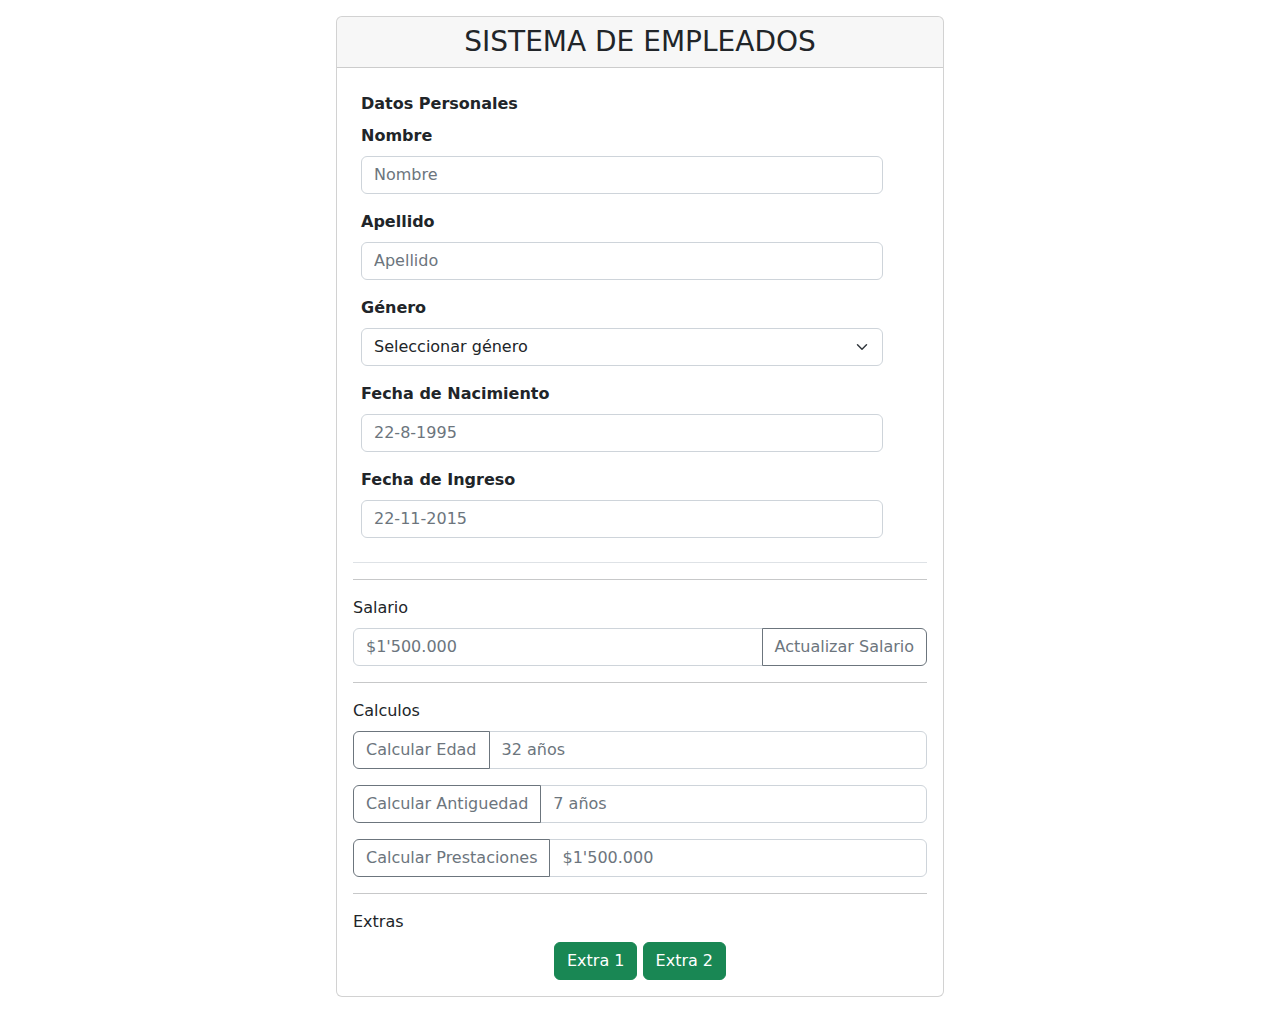
==== index.html @ d719daa6 "Add js" ====
<!DOCTYPE html>
<html lang="es">

<head>
  <meta charset="UTF-8">
  <meta http-equiv="X-UA-Compatible" content="IE=edge">
  <meta name="viewport" content="width=device-width, initial-scale=1.0">
  <title>Sistema de empleados</title>

  <link rel="stylesheet" href="./Css/Style.css">
  <link rel="icon" type="image/x-icon" href="./Img/">
  <link rel="stylesheet" type="text/css" href="Bootstrap/css/bootstrap.min.css">
  <script src="https://cdn.jsdelivr.net/npm/@popperjs/core@2.11.6/dist/umd/popper.min.js"
    integrity="sha384-oBqDVmMz9ATKxIep9tiCxS/Z9fNfEXiDAYTujMAeBAsjFuCZSmKbSSUnQlmh/jp3"
    crossorigin="anonymous"></script>
  <script type="text/javascript" src="Bootstrap/js/bootstrap.bundle.min.js"></script>

</head>

<body>

  <div class="center_forms">
    <div class="card">
      <h3 class="card-header text-center">SISTEMA DE EMPLEADOS</h3>
      <div class="card-body">

        <!--Datos Personales-->
        <div>
          <table class="table">
            <tr>
              <th>
                <label class="form-label">Datos Personales</label>
                <div class="mb-3">
                  <label for="exampleFormControlTextarea1" class="form-label">Nombre</label>
                  <input type="text" class="form-control" id="txt_nombre" placeholder="Nombre">
                </div>

                <div class="mb-3">
                  <label for="exampleFormControlTextarea1" class="form-label">Apellido</label>
                  <input type="text" class="form-control" id="txt_apellido" placeholder="Apellido">
                </div>

                <div class="mb-3">
                  <label for="exampleFormControlTextarea1" class="form-label">Género</label>
                  <select class="form-select" aria-label="Default select example">
                    <option selected disabled>Seleccionar género</option>
                    <option value="1">Masculino</option>
                    <option value="2">Femenino</option>
                    <option value="3">Otro</option>
                  </select>
                </div>

                <div class="mb-3">
                  <label for="exampleFormControlTextarea1" class="form-label">Fecha de Nacimiento</label>
                  <input type="text" class="form-control" id="txt_nombre" placeholder="22-8-1995">
                </div>

                <div class="mb-3">
                  <label for="exampleFormControlTextarea1" class="form-label">Fecha de Ingreso</label>
                  <input type="text" class="form-control" id="fechaNac" name="fechaNac" placeholder="22-11-2015">
                </div>
              </th>

              <th>
                <div>
                  <!--IMAGEN DE USUARIO-->
                </div>
              </th>
            </tr>
          </table>
        </div>
        <hr>

        <!--Actualizar salario-->
        <div>
          <label class="form-label">Salario</label>

          <div class="input-group mb-3">
            <input type="text" class="form-control" id="salario" name="salario" placeholder="$1'500.000" aria-label="$1'500.000"
              aria-describedby="button-addon2">
            <button class="btn btn-outline-secondary" type="button" id="btn_modificar_salario">Actualizar Salario</button>
          </div>

        </div>

        <hr>
        <!--Cálculos-->
        <div>
          <label class="form-label">Calculos</label>

          <div class="input-group mb-3">
            <button class="btn btn-outline-secondary" type="button" id="btn_edad">Calcular Edad</button>
            <input type="text" class="form-control" placeholder="32 años" aria-label="Example text with button addon"
              aria-describedby="button-addon1">
          </div>

          <div class="input-group mb-3">
            <button class="btn btn-outline-secondary" type="button" id="btn_antiguedad">Calcular Antiguedad</button>
            <input type="text" class="form-control" placeholder="7 años" aria-label="Example text with button addon"
              aria-describedby="button-addon1">
          </div>

          <div class="input-group mb-3">
            <button class="btn btn-outline-secondary" type="button" id="btn_pestacion">Calcular Prestaciones</button>
            <input type="text" class="form-control" placeholder="$1'500.000" aria-label="Example text with button addon"
              aria-describedby="button-addon1">
          </div>
        </div>


        <hr>
        <!--Extras-->
        <div>
          <label class="form-label">Extras</label>
          <div class="centrar_boton">
            <a class="btn btn-success" href="#" role="button" onclick="calcularEdad()">Extra 1</a>
            <a class="btn btn-success" href="#" role="button">Extra 2</a>
          </div>

        </div>

      </div>
    </div>
  </div>
</body>
<script type="text/javascript" src="js/back-end.js"></script>
</html>
---- Css/Style.css ----
.center_forms {
  width: 50%;
  margin: auto;
  padding: 1em;
}

.centrar_boton {
  text-align: center;
}

.img_usuario {
  width: 10%;
  height: 10%;
}
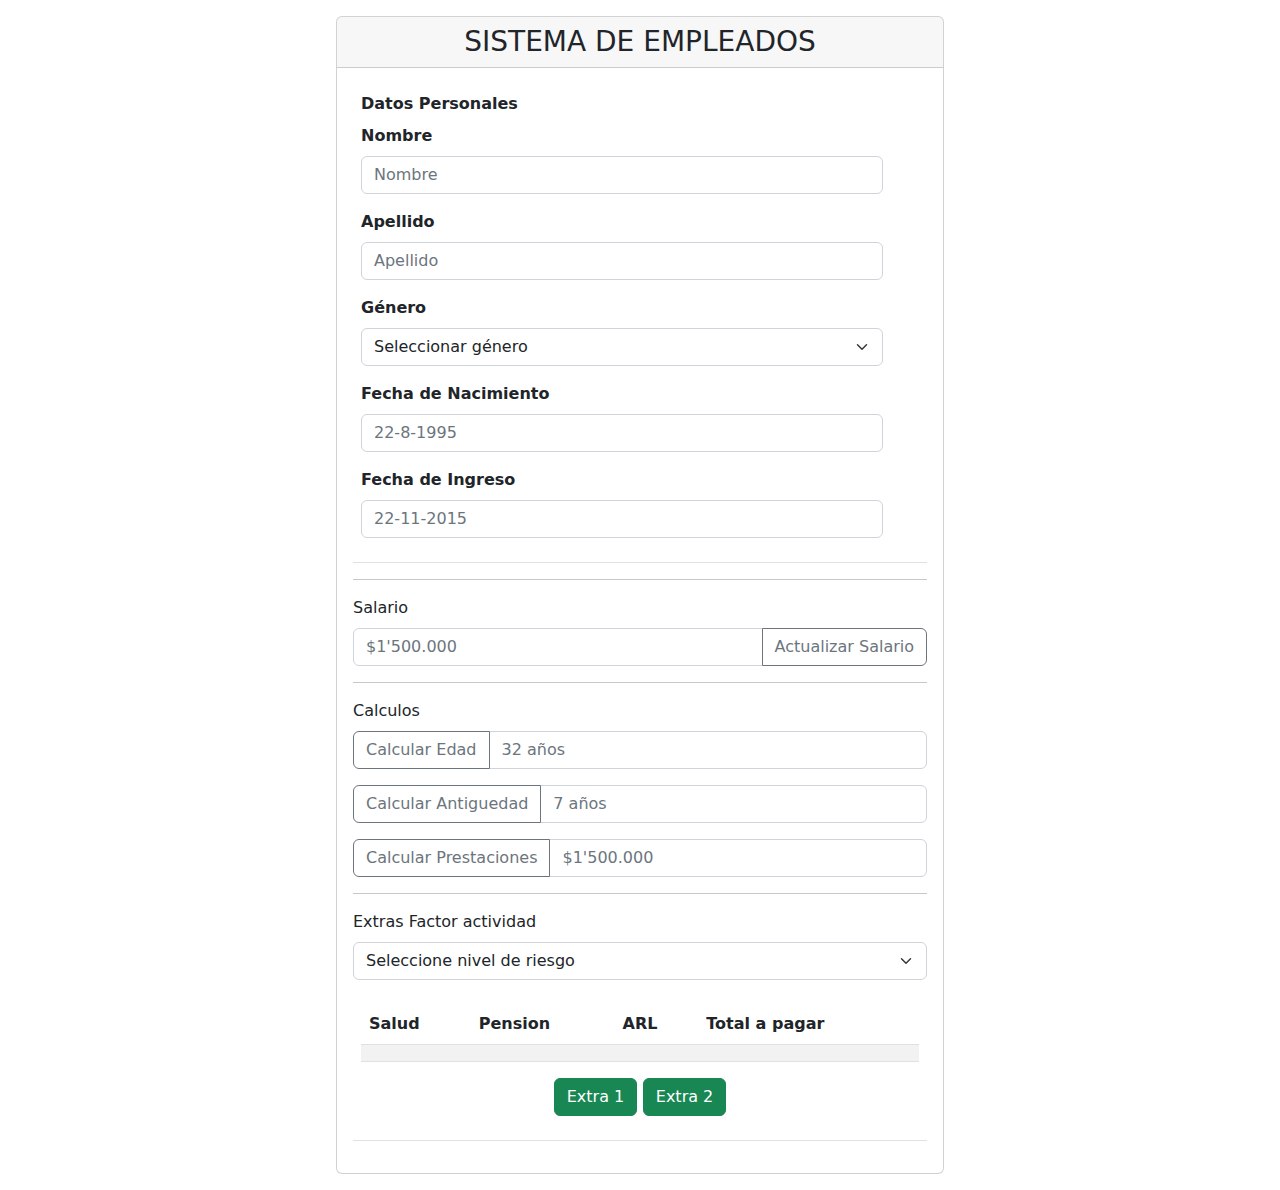
==== commit c01057f4: "Funcion extra agregada" ====
--- a/index.html
+++ b/index.html
@@ -1,127 +1,271 @@
 <!DOCTYPE html>
 <html lang="es">
-
-<head>
-  <meta charset="UTF-8">
-  <meta http-equiv="X-UA-Compatible" content="IE=edge">
-  <meta name="viewport" content="width=device-width, initial-scale=1.0">
-  <title>Sistema de empleados</title>
-
-  <link rel="stylesheet" href="./Css/Style.css">
-  <link rel="icon" type="image/x-icon" href="./Img/">
-  <link rel="stylesheet" type="text/css" href="Bootstrap/css/bootstrap.min.css">
-  <script src="https://cdn.jsdelivr.net/npm/@popperjs/core@2.11.6/dist/umd/popper.min.js"
-    integrity="sha384-oBqDVmMz9ATKxIep9tiCxS/Z9fNfEXiDAYTujMAeBAsjFuCZSmKbSSUnQlmh/jp3"
-    crossorigin="anonymous"></script>
-  <script type="text/javascript" src="Bootstrap/js/bootstrap.bundle.min.js"></script>
-
-</head>
-
-<body>
-
-  <div class="center_forms">
-    <div class="card">
-      <h3 class="card-header text-center">SISTEMA DE EMPLEADOS</h3>
-      <div class="card-body">
-
-        <!--Datos Personales-->
-        <div>
-          <table class="table">
-            <tr>
-              <th>
-                <label class="form-label">Datos Personales</label>
-                <div class="mb-3">
-                  <label for="exampleFormControlTextarea1" class="form-label">Nombre</label>
-                  <input type="text" class="form-control" id="txt_nombre" placeholder="Nombre">
-                </div>
-
-                <div class="mb-3">
-                  <label for="exampleFormControlTextarea1" class="form-label">Apellido</label>
-                  <input type="text" class="form-control" id="txt_apellido" placeholder="Apellido">
-                </div>
-
-                <div class="mb-3">
-                  <label for="exampleFormControlTextarea1" class="form-label">Género</label>
-                  <select class="form-select" aria-label="Default select example">
-                    <option selected disabled>Seleccionar género</option>
-                    <option value="1">Masculino</option>
-                    <option value="2">Femenino</option>
-                    <option value="3">Otro</option>
-                  </select>
-                </div>
-
-                <div class="mb-3">
-                  <label for="exampleFormControlTextarea1" class="form-label">Fecha de Nacimiento</label>
-                  <input type="text" class="form-control" id="txt_nombre" placeholder="22-8-1995">
-                </div>
-
-                <div class="mb-3">
-                  <label for="exampleFormControlTextarea1" class="form-label">Fecha de Ingreso</label>
-                  <input type="text" class="form-control" id="fechaNac" name="fechaNac" placeholder="22-11-2015">
-                </div>
-              </th>
-
-              <th>
-                <div>
-                  <!--IMAGEN DE USUARIO-->
-                </div>
-              </th>
-            </tr>
-          </table>
+  <head>
+    <meta charset="UTF-8" />
+    <meta http-equiv="X-UA-Compatible" content="IE=edge" />
+    <meta name="viewport" content="width=device-width, initial-scale=1.0" />
+    <title>Sistema de empleados</title>
+
+    <link rel="stylesheet" href="./Css/Style.css" />
+    <link rel="icon" type="image/x-icon" href="./Img/" />
+    <link
+      rel="stylesheet"
+      type="text/css"
+      href="Bootstrap/css/bootstrap.min.css"
+    />
+    <script
+      src="https://cdn.jsdelivr.net/npm/@popperjs/core@2.11.6/dist/umd/popper.min.js"
+      integrity="sha384-oBqDVmMz9ATKxIep9tiCxS/Z9fNfEXiDAYTujMAeBAsjFuCZSmKbSSUnQlmh/jp3"
+      crossorigin="anonymous"
+    ></script>
+    <script
+      type="text/javascript"
+      src="Bootstrap/js/bootstrap.bundle.min.js"
+    ></script>
+  </head>
+
+  <body>
+    <div class="center_forms">
+      <div class="card">
+        <h3 class="card-header text-center">SISTEMA DE EMPLEADOS</h3>
+        <div class="card-body">
+          <form>
+            <!--Datos Personales-->
+            <div>
+              <table class="table">
+                <tr>
+                  <th>
+                    <label class="form-label">Datos Personales</label>
+                    <div class="mb-3">
+                      <label
+                        for="exampleFormControlTextarea1"
+                        class="form-label"
+                        >Nombre</label
+                      >
+                      <input
+                        type="text"
+                        class="form-control"
+                        id="nombre"
+                        name="nombre"
+                        placeholder="Nombre"
+                      />
+                    </div>
+                    <p class="card-text" id="visnombre"></p>
+                    <div class="mb-3">
+                      <label
+                        for="exampleFormControlTextarea1"
+                        class="form-label"
+                        >Apellido</label
+                      >
+                      <input
+                        type="text"
+                        class="form-control"
+                        id="apellido"
+                        name='apellido'
+                        placeholder="Apellido"
+                      />
+                    </div>
+
+                    <div class="mb-3">
+                      <label
+                        for="exampleFormControlTextarea1"
+                        class="form-label"
+                        >Género</label
+                      >
+                      <select
+                        class="form-select"
+                        aria-label="Default select example"
+                      >
+                        <option selected disabled>Seleccionar género</option>
+                        <option value="1">Masculino</option>
+                        <option value="2">Femenino</option>
+                        <option value="3">Otro</option>
+                      </select>
+                    </div>
+
+                    <div class="mb-3">
+                      <label
+                        for="exampleFormControlTextarea1"
+                        class="form-label"
+                        >Fecha de Nacimiento</label
+                      >
+                      <input
+                        type="text"
+                        id="fechaNac"
+                        name="fechaNac"
+                        class="form-control"
+                        id="txt_nombre"
+                        placeholder="22-8-1995"
+                      />
+                    </div>
+
+                    <div class="mb-3">
+                      <label
+                        for="exampleFormControlTextarea1"
+                        class="form-label"
+                        id="fIngreso"
+                        name="fIngreso"
+                        >Fecha de Ingreso</label
+                      >
+                      <input
+                        type="text"
+                        class="form-control"
+
+                        placeholder="22-11-2015"
+                      />
+                    </div>
+                  </th>
+
+                  <th>
+                    <div>
+                      <!--IMAGEN DE USUARIO-->
+                    </div>
+                  </th>
+                </tr>
+              </table>
+            </div>
+            <hr />
+
+            <!--Actualizar salario-->
+            <div>
+              <label class="form-label">Salario</label>
+
+              <div class="input-group mb-3">
+                <input
+                  type="text"
+                  class="form-control"
+                  id="salario"
+                  name="salario"
+                  placeholder="$1'500.000"
+                  aria-label="$1'500.000"
+                  aria-describedby="button-addon2"
+                />
+                <button
+                  class="btn btn-outline-secondary"
+                  type="button"
+                  id="btn_modificar_salario"
+                >
+                  Actualizar Salario
+                </button>
+              </div>
+            </div>
+
+            <hr />
+            <!--Cálculos-->
+            <div>
+              <label class="form-label">Calculos</label>
+
+              <div class="input-group mb-3">
+                <button
+                  class="btn btn-outline-secondary"
+                  type="button"
+                  id="btn_edad"
+                >
+                  Calcular Edad
+                </button>
+                <input
+                  type="text"
+                  class="form-control"
+                  placeholder="32 años"
+                  aria-label="Example text with button addon"
+                  aria-describedby="button-addon1"
+                />
+              </div>
+
+              <div class="input-group mb-3">
+                <button
+                  class="btn btn-outline-secondary"
+                  type="button"
+                  id="btn_antiguedad"
+                >
+                  Calcular Antiguedad
+                </button>
+                <input
+                  type="text"
+                  class="form-control"
+                  placeholder="7 años"
+                  aria-label="Example text with button addon"
+                  aria-describedby="button-addon1"
+                />
+              </div>
+
+              <div class="input-group mb-3">
+                <button
+                  class="btn btn-outline-secondary"
+                  type="button"
+                  id="btn_pestacion"
+                >
+                  Calcular Prestaciones
+                </button>
+                <input
+                  type="text"
+                  class="form-control"
+                  placeholder="$1'500.000"
+                  aria-label="Example text with button addon"
+                  aria-describedby="button-addon1"
+                />
+              </div>
+            </div>
+
+            <hr />
+            <!--Extras-->
+            <div>
+              <label class="form-label">Extras</label>
+
+              <label for="factor" class="form-label ">Factor actividad</label>
+              <div class="input-group mb-3">
+
+                <select class="form-select" aria-label="Default select example"
+                  id="nivelR" name="nivelR">
+                  <option selected value="0">Seleccione nivel de riesgo</option>
+                  <option value="0.00522">Nivel l</option>
+                  <option value="0.01044">Nivel ll</option>
+                  <option value="0.02436">Nivel lll</option>
+                  <option value="0.0435">Nivel lV</option>
+                  <option value="0.0696">Nivel V</option>
+                </select>
+              </div>
+
+              <table class="table">
+                <tr>
+                    <th>
+
+                        <div class="mb-3">
+    
+                            <table class="table table-striped">
+                                <thead>
+                                    <tr>
+                                        <th scope="col">Salud</th>
+                                        <th scope="col">Pension</th>
+                                        <th scope="col">ARL</th>
+                                        <th scope="col">Total a pagar</th>
+                                    </tr>
+                                </thead>
+                                <tbody>
+                                    <tr>
+                                        <td id="salud"></td>
+                                        <td id="pension"></td>
+                                        <td id="arl"></td>
+                                        <td id="total"></td>
+                                    </tr>
+
+                                </tbody>
+                            </table>
+              <div class="centrar_boton">
+                <a
+                  class="btn btn-success"
+                  href="#"
+                  role="button"
+                  onclick="mos()"
+                  >Extra 1</a
+                >
+                <a class="btn btn-success" href="#" role="button">Extra 2</a>
+              </div>
+            </div>
+          </form>
         </div>
-        <hr>
-
-        <!--Actualizar salario-->
-        <div>
-          <label class="form-label">Salario</label>
-
-          <div class="input-group mb-3">
-            <input type="text" class="form-control" id="salario" name="salario" placeholder="$1'500.000" aria-label="$1'500.000"
-              aria-describedby="button-addon2">
-            <button class="btn btn-outline-secondary" type="button" id="btn_modificar_salario">Actualizar Salario</button>
-          </div>
-
-        </div>
-
-        <hr>
-        <!--Cálculos-->
-        <div>
-          <label class="form-label">Calculos</label>
-
-          <div class="input-group mb-3">
-            <button class="btn btn-outline-secondary" type="button" id="btn_edad">Calcular Edad</button>
-            <input type="text" class="form-control" placeholder="32 años" aria-label="Example text with button addon"
-              aria-describedby="button-addon1">
-          </div>
-
-          <div class="input-group mb-3">
-            <button class="btn btn-outline-secondary" type="button" id="btn_antiguedad">Calcular Antiguedad</button>
-            <input type="text" class="form-control" placeholder="7 años" aria-label="Example text with button addon"
-              aria-describedby="button-addon1">
-          </div>
-
-          <div class="input-group mb-3">
-            <button class="btn btn-outline-secondary" type="button" id="btn_pestacion">Calcular Prestaciones</button>
-            <input type="text" class="form-control" placeholder="$1'500.000" aria-label="Example text with button addon"
-              aria-describedby="button-addon1">
-          </div>
-        </div>
-
-
-        <hr>
-        <!--Extras-->
-        <div>
-          <label class="form-label">Extras</label>
-          <div class="centrar_boton">
-            <a class="btn btn-success" href="#" role="button" onclick="calcularEdad()">Extra 1</a>
-            <a class="btn btn-success" href="#" role="button">Extra 2</a>
-          </div>
-
-        </div>
-
       </div>
     </div>
-  </div>
-</body>
-<script type="text/javascript" src="js/back-end.js"></script>
-</html>+  </body>
+  <script type="text/javascript" src="js/back-end.js"></script>
+</html>
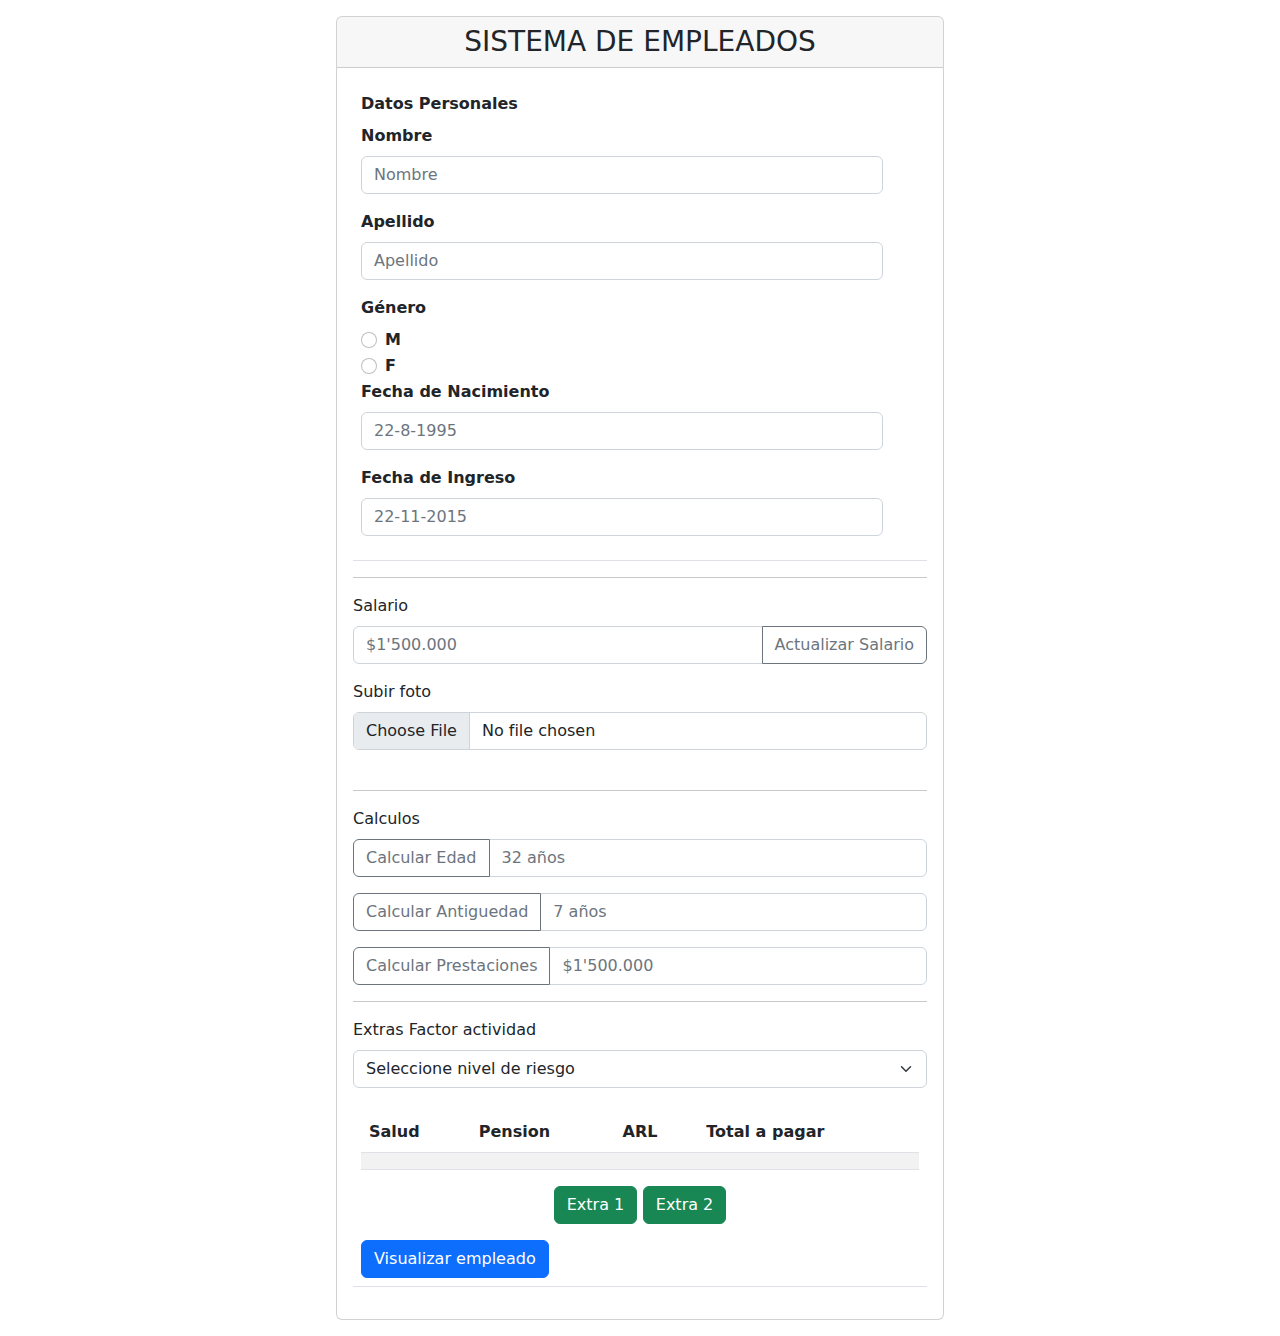
==== commit cc4346de: "Funcion visualizar empleado realizada" ====
--- a/index.html
+++ b/index.html
@@ -66,21 +66,18 @@
                       />
                     </div>
 
-                    <div class="mb-3">
-                      <label
-                        for="exampleFormControlTextarea1"
-                        class="form-label"
-                        >Género</label
-                      >
-                      <select
-                        class="form-select"
-                        aria-label="Default select example"
-                      >
-                        <option selected disabled>Seleccionar género</option>
-                        <option value="1">Masculino</option>
-                        <option value="2">Femenino</option>
-                        <option value="3">Otro</option>
-                      </select>
+                    <label for="gen" class="form-label">Género</label>
+                    <div class="form-check">
+                      <input class="form-check-input" type="radio" name="gen" id="gen" value="M">
+                      <label class="form-check-label" for="gen">
+                        M
+                      </label>
+                    </div>
+                    <div class="form-check">
+                      <input class="form-check-input" type="radio" name="gen" id="gen2" value="F">
+                      <label class="form-check-label" for="gen2">
+                        F
+                      </label>
                     </div>
 
                     <div class="mb-3">
@@ -103,14 +100,13 @@
                       <label
                         for="exampleFormControlTextarea1"
                         class="form-label"
-                        id="fIngreso"
-                        name="fIngreso"
                         >Fecha de Ingreso</label
                       >
                       <input
                         type="text"
                         class="form-control"
-
+                        id="fIngreso"
+                        name="fIngreso"
                         placeholder="22-11-2015"
                       />
                     </div>
@@ -148,6 +144,12 @@
                   Actualizar Salario
                 </button>
               </div>
+            </div>
+            <div class="mb-3">
+              <label for="formFile" class="form-label">Subir foto</label>
+              <input class="form-control" type="file" id="imagen" accept="image/*" onchange="mostrar_datos()"/>
+              <br>
+              
             </div>
 
             <hr />
@@ -250,7 +252,7 @@
                                     </tr>
 
                                 </tbody>
-                            </table>
+                </table>
               <div class="centrar_boton">
                 <a
                   class="btn btn-success"
@@ -262,6 +264,61 @@
                 <a class="btn btn-success" href="#" role="button">Extra 2</a>
               </div>
             </div>
+                        <!-- Button trigger modal -->
+            <button type="button" class="btn btn-primary" onclick="mostrar_datos()" data-bs-toggle="modal" data-bs-target="#exampleModal">
+              Visualizar empleado
+            </button>
+
+            <!-- Modal -->
+            <div class="modal fade" id="exampleModal" tabindex="-1" aria-labelledby="exampleModalLabel" aria-hidden="true">
+              <div class="modal-dialog modal-lg">
+                <div class="modal-content">
+                  <div class="modal-header">
+                    <h5 class="modal-title" id="exampleModalLabel ">Informacion del empleado</h5>
+                    <button type="button" class="btn-close" data-bs-dismiss="modal" aria-label="Close"></button>
+                  </div>
+                  <div class="modal-body" id="verInfo">
+                    <table class="table">
+                      <tr>
+                          <th>
+      
+                              <div class="mb-3">
+          
+                                  <table class="table table-striped">
+                                      <thead>
+                                          <tr>
+                                              <th scope="col">Nombre</th>
+                                              <th scope="col">Apellido</th>
+                                              <th scope="col">Genero</th>
+                                              <th scope="col">Fecha de nacimiento</th>
+                                              <th scope="col">Foto</th>
+                                              <th scope="col">Fecha ingreso</th>
+                                              <th scope="col">Salario basico</th>
+                                          </tr>
+                                      </thead>
+                                      <tbody>
+                                          <tr>
+                                              <td id="nomMos"></td>
+                                              <td id="apeMos"></td>
+                                              <td id="genMost"></td>
+                                              <td id="fechaNacMos"></td>
+                                              <td>
+                                                <img id="foto"/>
+                                              </td>
+                                              <td id="fechaIngMos"></td>
+                                              <td id="salMos"></td>
+                                          </tr>
+      
+                                      </tbody>
+                      </table>
+                  </div>
+                  <div class="modal-footer">
+                    <button type="button" class="btn btn-secondary" data-bs-dismiss="modal">Cerrar</button>
+                    <button type="button" class="btn btn-primary">Aceptar</button>
+                  </div>
+                </div>
+              </div>
+            </div>
           </form>
         </div>
       </div>
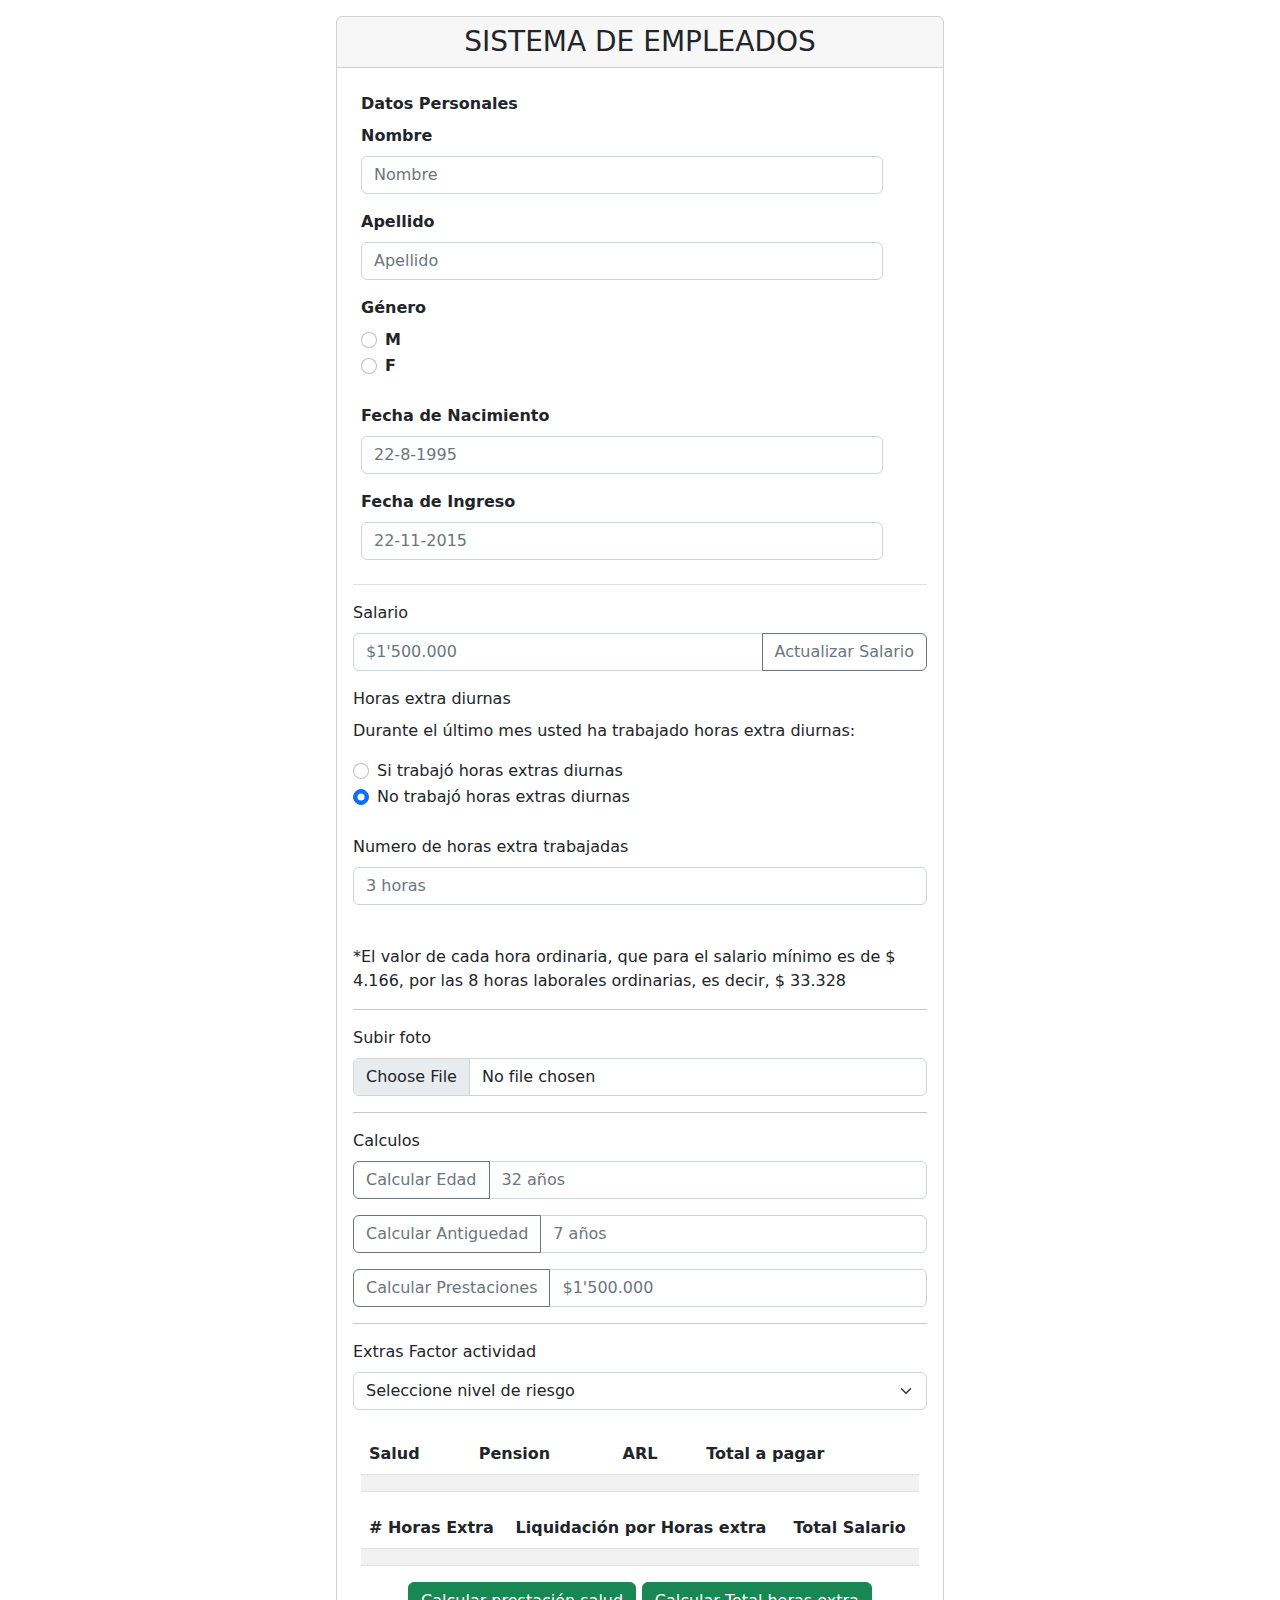
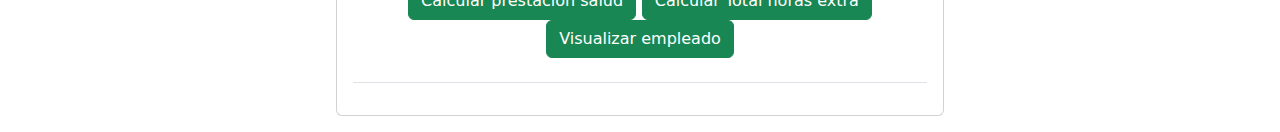
==== commit 32491e5a: "Se agrega nueva funcion" ====
--- a/index.html
+++ b/index.html
@@ -1,328 +1,288 @@
 <!DOCTYPE html>
 <html lang="es">
-  <head>
-    <meta charset="UTF-8" />
-    <meta http-equiv="X-UA-Compatible" content="IE=edge" />
-    <meta name="viewport" content="width=device-width, initial-scale=1.0" />
-    <title>Sistema de empleados</title>
-
-    <link rel="stylesheet" href="./Css/Style.css" />
-    <link rel="icon" type="image/x-icon" href="./Img/" />
-    <link
-      rel="stylesheet"
-      type="text/css"
-      href="Bootstrap/css/bootstrap.min.css"
-    />
-    <script
-      src="https://cdn.jsdelivr.net/npm/@popperjs/core@2.11.6/dist/umd/popper.min.js"
-      integrity="sha384-oBqDVmMz9ATKxIep9tiCxS/Z9fNfEXiDAYTujMAeBAsjFuCZSmKbSSUnQlmh/jp3"
-      crossorigin="anonymous"
-    ></script>
-    <script
-      type="text/javascript"
-      src="Bootstrap/js/bootstrap.bundle.min.js"
-    ></script>
-  </head>
-
-  <body>
-    <div class="center_forms">
-      <div class="card">
-        <h3 class="card-header text-center">SISTEMA DE EMPLEADOS</h3>
-        <div class="card-body">
-          <form>
-            <!--Datos Personales-->
-            <div>
-              <table class="table">
-                <tr>
-                  <th>
-                    <label class="form-label">Datos Personales</label>
-                    <div class="mb-3">
-                      <label
-                        for="exampleFormControlTextarea1"
-                        class="form-label"
-                        >Nombre</label
-                      >
-                      <input
-                        type="text"
-                        class="form-control"
-                        id="nombre"
-                        name="nombre"
-                        placeholder="Nombre"
-                      />
+
+<head>
+  <meta charset="UTF-8" />
+  <meta http-equiv="X-UA-Compatible" content="IE=edge" />
+  <meta name="viewport" content="width=device-width, initial-scale=1.0" />
+  <title>Sistema de empleados</title>
+
+  <link rel="stylesheet" href="./Css/Style.css" />
+  <link rel="icon" type="image/x-icon" href="./Img/" />
+  <link rel="stylesheet" type="text/css" href="Bootstrap/css/bootstrap.min.css" />
+  <script src="https://cdn.jsdelivr.net/npm/@popperjs/core@2.11.6/dist/umd/popper.min.js"
+    integrity="sha384-oBqDVmMz9ATKxIep9tiCxS/Z9fNfEXiDAYTujMAeBAsjFuCZSmKbSSUnQlmh/jp3"
+    crossorigin="anonymous"></script>
+  <script type="text/javascript" src="Bootstrap/js/bootstrap.bundle.min.js"></script>
+</head>
+
+<body>
+  <div class="center_forms">
+    <div class="card">
+      <h3 class="card-header text-center">SISTEMA DE EMPLEADOS</h3>
+      <div class="card-body">
+        <form>
+          <!--Datos Personales-->
+          <div>
+            <table class="table">
+              <tr>
+                <th>
+                  <label class="form-label">Datos Personales</label>
+                  <div class="mb-3">
+                    <label for="exampleFormControlTextarea1" class="form-label">Nombre</label>
+                    <input type="text" class="form-control" id="nombre" name="nombre" placeholder="Nombre" />
+                  </div>
+                  <p class="card-text" id="visnombre"></p>
+                  <div class="mb-3">
+                    <label for="exampleFormControlTextarea1" class="form-label">Apellido</label>
+                    <input type="text" class="form-control" id="apellido" name='apellido' placeholder="Apellido" />
+                  </div>
+
+                  <label for="gen" class="form-label">Género</label>
+                  <div class="form-check">
+                    <input class="form-check-input" type="radio" name="gen" id="gen" value="M">
+                    <label class="form-check-label" for="gen">
+                      M
+                    </label>
+                  </div>
+                  <div class="form-check">
+                    <input class="form-check-input" type="radio" name="gen" id="gen2" value="F">
+                    <label class="form-check-label" for="gen2">
+                      F
+                    </label>
+                  </div>
+
+                  <div class="mb-3">
+                    <br>
+                    <label for="exampleFormControlTextarea1" class="form-label">Fecha de Nacimiento</label>
+                    <input type="text" id="fechaNac" name="fechaNac" class="form-control" id="txt_nombre"
+                      placeholder="22-8-1995" />
+                  </div>
+
+                  <div class="mb-3">
+                    <label for="exampleFormControlTextarea1" class="form-label">Fecha de Ingreso</label>
+                    <input type="text" class="form-control" id="fIngreso" name="fIngreso" placeholder="22-11-2015" />
+                  </div>
+                </th>
+
+                <th>
+                  <div>
+                    <!--IMAGEN DE USUARIO-->
+                  </div>
+                </th>
+              </tr>
+            </table>
+          </div>
+
+          <!--Actualizar salario-->
+          <div>
+            <label class="form-label">Salario</label>
+            <div class="input-group mb-3">
+              <input type="text" class="form-control" id="salario" name="salario" placeholder="$1'500.000"
+                aria-label="$1'500.000" aria-describedby="button-addon2" />
+              <button class="btn btn-outline-secondary" type="button" id="btn_modificar_salario">
+                Actualizar Salario
+              </button>
+            </div>
+          </div>
+
+          <!--HORAS EXTRAS-->
+          <div class="">
+            <label class="form-label">Horas extra diurnas</label>
+            <p>Durante el último mes usted ha trabajado horas extra diurnas:</p>
+            <div class="form-check">
+              <input class="form-check-input" type="radio" name="flexRadioDefault" id="flexRadioDefault1">
+              <label class="form-check-label" for="flexRadioDefault1">
+                Si trabajó horas extras diurnas
+              </label>
+            </div>
+            <div class="form-check">
+              <input class="form-check-input" type="radio" name="flexRadioDefault" id="flexRadioDefault2" checked>
+              <label class="form-check-label" for="flexRadioDefault2">
+                No trabajó horas extras diurnas
+              </label>
+            </div>
+            <div class="mb-3">
+              <br>
+              <label class="form-label">Numero de horas extra trabajadas</label>
+              <input type="text" class="form-control" id="numHoras" name="numHoras" placeholder="3 horas" />
+            </div>
+            <br>
+            <p>*El valor de cada hora ordinaria, que para el salario mínimo es de $ 4.166, por las 8 horas laborales
+              ordinarias, es
+              decir, $ 33.328</p>
+          </div>
+          <hr>
+          <div class="mb-3">
+            <label for="formFile" class="form-label">Subir foto</label>
+            <input class="form-control" type="file" id="imagen" accept="image/*" onchange="mostrar_datos()" />
+          </div>
+
+          <hr>
+          <!--Cálculos-->
+          <div>
+            <label class="form-label">Calculos</label>
+
+            <div class="input-group mb-3">
+              <button class="btn btn-outline-secondary" type="button" id="btn_edad">
+                Calcular Edad
+              </button>
+              <input type="text" class="form-control" placeholder="32 años" aria-label="Example text with button addon"
+                aria-describedby="button-addon1" />
+            </div>
+
+            <div class="input-group mb-3">
+              <button class="btn btn-outline-secondary" type="button" id="btn_antiguedad">
+                Calcular Antiguedad
+              </button>
+              <input type="text" class="form-control" placeholder="7 años" aria-label="Example text with button addon"
+                aria-describedby="button-addon1" />
+            </div>
+
+            <div class="input-group mb-3">
+              <button class="btn btn-outline-secondary" type="button" id="btn_pestacion">
+                Calcular Prestaciones
+              </button>
+              <input type="text" class="form-control" placeholder="$1'500.000"
+                aria-label="Example text with button addon" aria-describedby="button-addon1" />
+            </div>
+          </div>
+
+          <hr />
+          <!--Extras-->
+
+          <!--FACTOR SALUD-->
+          <div>
+            <label class="form-label">Extras</label>
+
+            <label for="factor" class="form-label ">Factor actividad</label>
+            <div class="input-group mb-3">
+
+              <select class="form-select" aria-label="Default select example" id="nivelR" name="nivelR">
+                <option selected value="0">Seleccione nivel de riesgo</option>
+                <option value="0.00522">Nivel l</option>
+                <option value="0.01044">Nivel ll</option>
+                <option value="0.02436">Nivel lll</option>
+                <option value="0.0435">Nivel lV</option>
+                <option value="0.0696">Nivel V</option>
+              </select>
+            </div>
+
+            <table class="table">
+              <tr>
+                <th>
+                  <div class="mb-3">
+
+                    <table class="table table-striped">
+                      <thead>
+                        <tr>
+                          <th scope="col">Salud</th>
+                          <th scope="col">Pension</th>
+                          <th scope="col">ARL</th>
+                          <th scope="col">Total a pagar</th>
+                        </tr>
+                      </thead>
+                      <tbody>
+                        <tr>
+                          <td id="salud"></td>
+                          <td id="pension"></td>
+                          <td id="arl"></td>
+                          <td id="total"></td>
+                        </tr>
+
+                      </tbody>
+                    </table>
+
+
+                    <table class="table table-striped">
+                      <thead>
+                        <tr>
+                          <th scope="col"># Horas Extra</th>
+                          <th scope="col">Liquidación por Horas extra</th>
+                          <th scope="col">Total Salario</th>
+
+                        </tr>
+                      </thead>
+                      <tbody>
+                        <tr>
+                          <td id="numHorasExtra"></td>
+                          <td id="totalLiquidacion"></td>
+                          <td id="totalSalario"></td>
+
+                        </tr>
+                      </tbody>
+                    </table>
+
+
+                    <div class="centrar_boton">
+                      <a class="btn btn-success" href="#" role="button" onclick="mos()">Calcular prestación salud</a>
+                      <a class="btn btn-success" href="#" role="button" onclick="totalPagoHoras()">Calcular Total horas
+                        extra</a>
+                      <button type="button" class="btn btn-success" onclick="mostrar_datos()" data-bs-toggle="modal"
+                        data-bs-target="#exampleModal">
+                        Visualizar empleado
+                      </button>
                     </div>
-                    <p class="card-text" id="visnombre"></p>
-                    <div class="mb-3">
-                      <label
-                        for="exampleFormControlTextarea1"
-                        class="form-label"
-                        >Apellido</label
-                      >
-                      <input
-                        type="text"
-                        class="form-control"
-                        id="apellido"
-                        name='apellido'
-                        placeholder="Apellido"
-                      />
+                  </div>
+
+
+                  <!-- Modal -->
+                  <div class="modal fade" id="exampleModal" tabindex="-1" aria-labelledby="exampleModalLabel"
+                    aria-hidden="true">
+                    <div class="modal-dialog modal-lg">
+                      <div class="modal-content">
+                        <div class="modal-header">
+                          <h5 class="modal-title" id="exampleModalLabel ">Informacion del empleado</h5>
+                          <button type="button" class="btn-close" data-bs-dismiss="modal" aria-label="Close"></button>
+                        </div>
+                        <div class="modal-body" id="verInfo">
+                          <table class="table">
+                            <tr>
+                              <th>
+
+                                <div class="mb-3">
+
+                                  <table class="table table-striped">
+                                    <thead>
+                                      <tr>
+                                        <th scope="col">Nombre</th>
+                                        <th scope="col">Apellido</th>
+                                        <th scope="col">Genero</th>
+                                        <th scope="col">Fecha de nacimiento</th>
+                                        <th scope="col">Foto</th>
+                                        <th scope="col">Fecha ingreso</th>
+                                        <th scope="col">Salario basico</th>
+                                      </tr>
+                                    </thead>
+                                    <tbody>
+                                      <tr>
+                                        <td id="nomMos"></td>
+                                        <td id="apeMos"></td>
+                                        <td id="genMost"></td>
+                                        <td id="fechaNacMos"></td>
+                                        <td>
+                                          <img id="foto" />
+                                        </td>
+                                        <td id="fechaIngMos"></td>
+                                        <td id="salMos"></td>
+                                      </tr>
+
+                                    </tbody>
+                                  </table>
+                                </div>
+                                <div class="modal-footer">
+                                  <button type="button" class="btn btn-secondary"
+                                    data-bs-dismiss="modal">Cerrar</button>
+                                  <button type="button" class="btn btn-primary">Aceptar</button>
+                                </div>
+                        </div>
+                      </div>
                     </div>
-
-                    <label for="gen" class="form-label">Género</label>
-                    <div class="form-check">
-                      <input class="form-check-input" type="radio" name="gen" id="gen" value="M">
-                      <label class="form-check-label" for="gen">
-                        M
-                      </label>
-                    </div>
-                    <div class="form-check">
-                      <input class="form-check-input" type="radio" name="gen" id="gen2" value="F">
-                      <label class="form-check-label" for="gen2">
-                        F
-                      </label>
-                    </div>
-
-                    <div class="mb-3">
-                      <label
-                        for="exampleFormControlTextarea1"
-                        class="form-label"
-                        >Fecha de Nacimiento</label
-                      >
-                      <input
-                        type="text"
-                        id="fechaNac"
-                        name="fechaNac"
-                        class="form-control"
-                        id="txt_nombre"
-                        placeholder="22-8-1995"
-                      />
-                    </div>
-
-                    <div class="mb-3">
-                      <label
-                        for="exampleFormControlTextarea1"
-                        class="form-label"
-                        >Fecha de Ingreso</label
-                      >
-                      <input
-                        type="text"
-                        class="form-control"
-                        id="fIngreso"
-                        name="fIngreso"
-                        placeholder="22-11-2015"
-                      />
-                    </div>
-                  </th>
-
-                  <th>
-                    <div>
-                      <!--IMAGEN DE USUARIO-->
-                    </div>
-                  </th>
-                </tr>
-              </table>
-            </div>
-            <hr />
-
-            <!--Actualizar salario-->
-            <div>
-              <label class="form-label">Salario</label>
-
-              <div class="input-group mb-3">
-                <input
-                  type="text"
-                  class="form-control"
-                  id="salario"
-                  name="salario"
-                  placeholder="$1'500.000"
-                  aria-label="$1'500.000"
-                  aria-describedby="button-addon2"
-                />
-                <button
-                  class="btn btn-outline-secondary"
-                  type="button"
-                  id="btn_modificar_salario"
-                >
-                  Actualizar Salario
-                </button>
-              </div>
-            </div>
-            <div class="mb-3">
-              <label for="formFile" class="form-label">Subir foto</label>
-              <input class="form-control" type="file" id="imagen" accept="image/*" onchange="mostrar_datos()"/>
-              <br>
-              
-            </div>
-
-            <hr />
-            <!--Cálculos-->
-            <div>
-              <label class="form-label">Calculos</label>
-
-              <div class="input-group mb-3">
-                <button
-                  class="btn btn-outline-secondary"
-                  type="button"
-                  id="btn_edad"
-                >
-                  Calcular Edad
-                </button>
-                <input
-                  type="text"
-                  class="form-control"
-                  placeholder="32 años"
-                  aria-label="Example text with button addon"
-                  aria-describedby="button-addon1"
-                />
-              </div>
-
-              <div class="input-group mb-3">
-                <button
-                  class="btn btn-outline-secondary"
-                  type="button"
-                  id="btn_antiguedad"
-                >
-                  Calcular Antiguedad
-                </button>
-                <input
-                  type="text"
-                  class="form-control"
-                  placeholder="7 años"
-                  aria-label="Example text with button addon"
-                  aria-describedby="button-addon1"
-                />
-              </div>
-
-              <div class="input-group mb-3">
-                <button
-                  class="btn btn-outline-secondary"
-                  type="button"
-                  id="btn_pestacion"
-                >
-                  Calcular Prestaciones
-                </button>
-                <input
-                  type="text"
-                  class="form-control"
-                  placeholder="$1'500.000"
-                  aria-label="Example text with button addon"
-                  aria-describedby="button-addon1"
-                />
-              </div>
-            </div>
-
-            <hr />
-            <!--Extras-->
-            <div>
-              <label class="form-label">Extras</label>
-
-              <label for="factor" class="form-label ">Factor actividad</label>
-              <div class="input-group mb-3">
-
-                <select class="form-select" aria-label="Default select example"
-                  id="nivelR" name="nivelR">
-                  <option selected value="0">Seleccione nivel de riesgo</option>
-                  <option value="0.00522">Nivel l</option>
-                  <option value="0.01044">Nivel ll</option>
-                  <option value="0.02436">Nivel lll</option>
-                  <option value="0.0435">Nivel lV</option>
-                  <option value="0.0696">Nivel V</option>
-                </select>
-              </div>
-
-              <table class="table">
-                <tr>
-                    <th>
-
-                        <div class="mb-3">
-    
-                            <table class="table table-striped">
-                                <thead>
-                                    <tr>
-                                        <th scope="col">Salud</th>
-                                        <th scope="col">Pension</th>
-                                        <th scope="col">ARL</th>
-                                        <th scope="col">Total a pagar</th>
-                                    </tr>
-                                </thead>
-                                <tbody>
-                                    <tr>
-                                        <td id="salud"></td>
-                                        <td id="pension"></td>
-                                        <td id="arl"></td>
-                                        <td id="total"></td>
-                                    </tr>
-
-                                </tbody>
-                </table>
-              <div class="centrar_boton">
-                <a
-                  class="btn btn-success"
-                  href="#"
-                  role="button"
-                  onclick="mos()"
-                  >Extra 1</a
-                >
-                <a class="btn btn-success" href="#" role="button">Extra 2</a>
-              </div>
-            </div>
-                        <!-- Button trigger modal -->
-            <button type="button" class="btn btn-primary" onclick="mostrar_datos()" data-bs-toggle="modal" data-bs-target="#exampleModal">
-              Visualizar empleado
-            </button>
-
-            <!-- Modal -->
-            <div class="modal fade" id="exampleModal" tabindex="-1" aria-labelledby="exampleModalLabel" aria-hidden="true">
-              <div class="modal-dialog modal-lg">
-                <div class="modal-content">
-                  <div class="modal-header">
-                    <h5 class="modal-title" id="exampleModalLabel ">Informacion del empleado</h5>
-                    <button type="button" class="btn-close" data-bs-dismiss="modal" aria-label="Close"></button>
-                  </div>
-                  <div class="modal-body" id="verInfo">
-                    <table class="table">
-                      <tr>
-                          <th>
-      
-                              <div class="mb-3">
-          
-                                  <table class="table table-striped">
-                                      <thead>
-                                          <tr>
-                                              <th scope="col">Nombre</th>
-                                              <th scope="col">Apellido</th>
-                                              <th scope="col">Genero</th>
-                                              <th scope="col">Fecha de nacimiento</th>
-                                              <th scope="col">Foto</th>
-                                              <th scope="col">Fecha ingreso</th>
-                                              <th scope="col">Salario basico</th>
-                                          </tr>
-                                      </thead>
-                                      <tbody>
-                                          <tr>
-                                              <td id="nomMos"></td>
-                                              <td id="apeMos"></td>
-                                              <td id="genMost"></td>
-                                              <td id="fechaNacMos"></td>
-                                              <td>
-                                                <img id="foto"/>
-                                              </td>
-                                              <td id="fechaIngMos"></td>
-                                              <td id="salMos"></td>
-                                          </tr>
-      
-                                      </tbody>
-                      </table>
-                  </div>
-                  <div class="modal-footer">
-                    <button type="button" class="btn btn-secondary" data-bs-dismiss="modal">Cerrar</button>
-                    <button type="button" class="btn btn-primary">Aceptar</button>
-                  </div>
-                </div>
-              </div>
-            </div>
-          </form>
-        </div>
+        </form>
       </div>
     </div>
-  </body>
-  <script type="text/javascript" src="js/back-end.js"></script>
-</html>
+  </div>
+</body>
+<script type="text/javascript" src="js/back-end.js"></script>
+
+</html>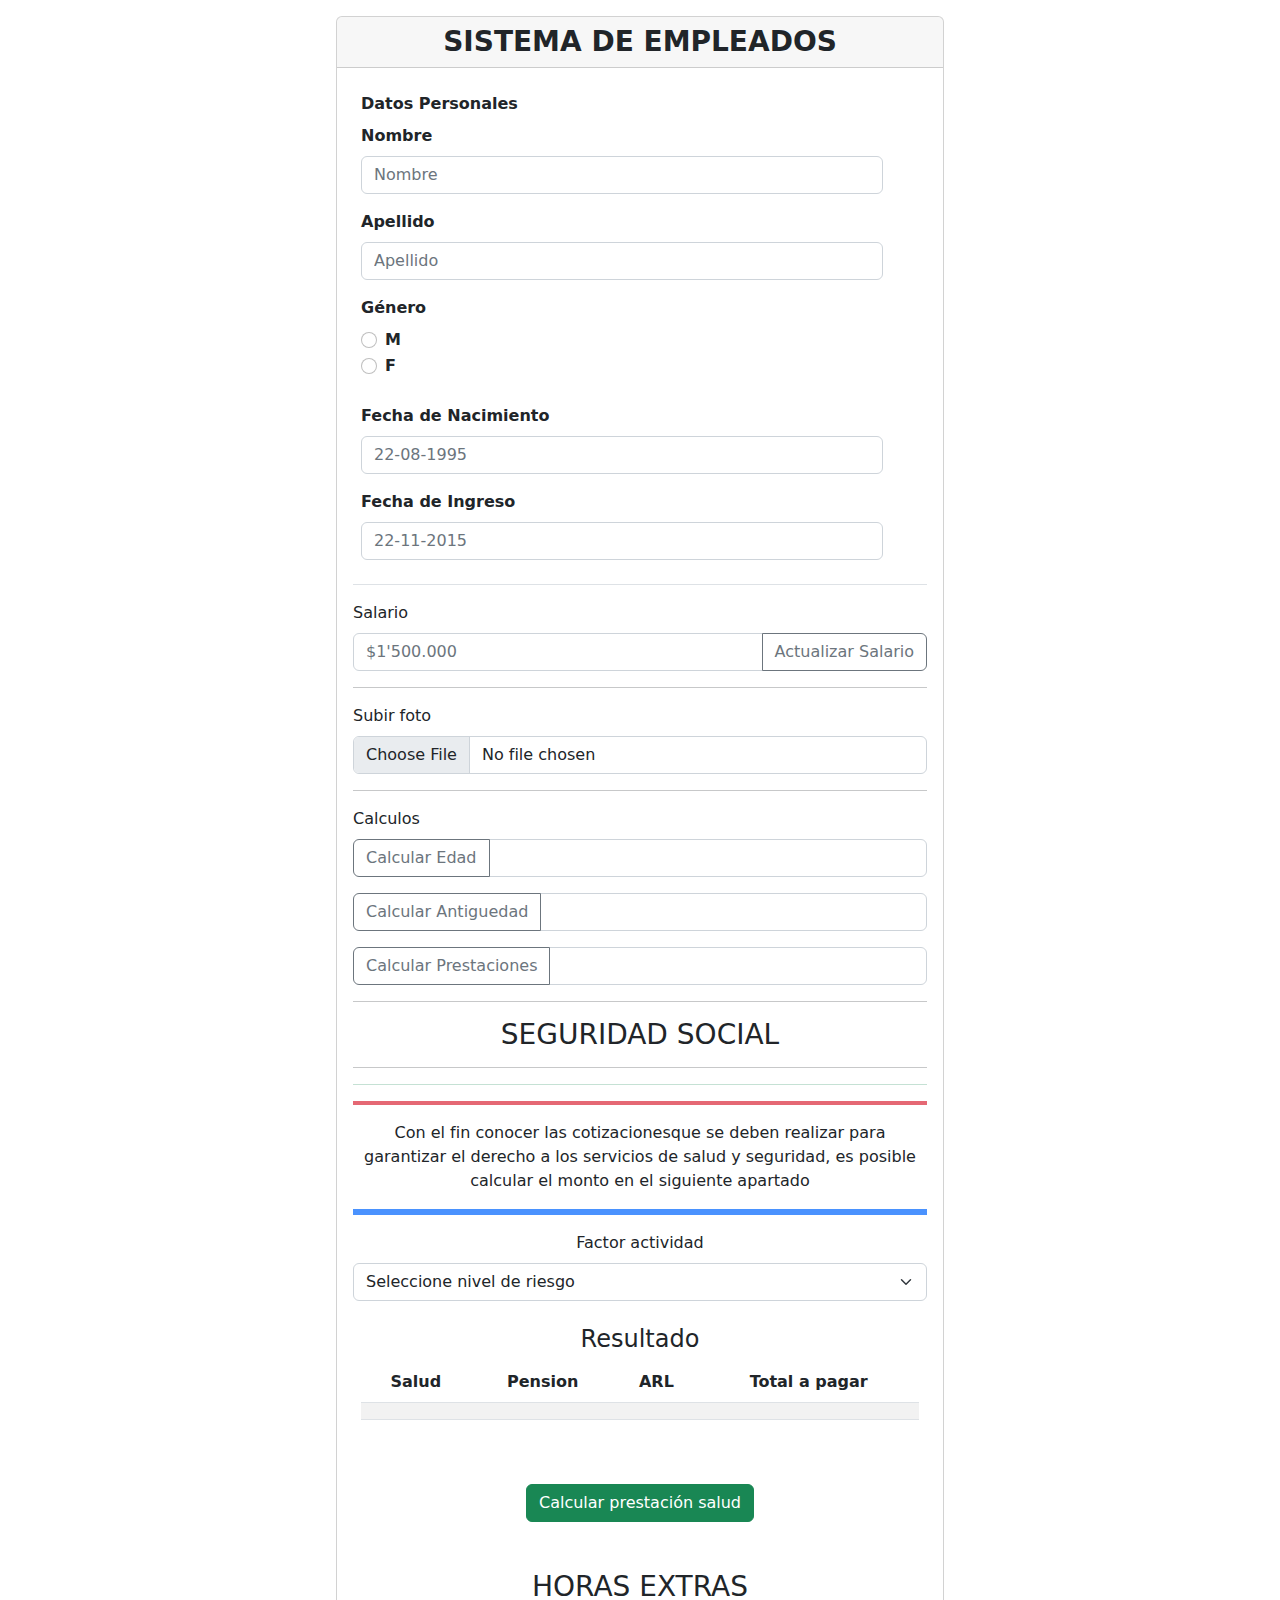
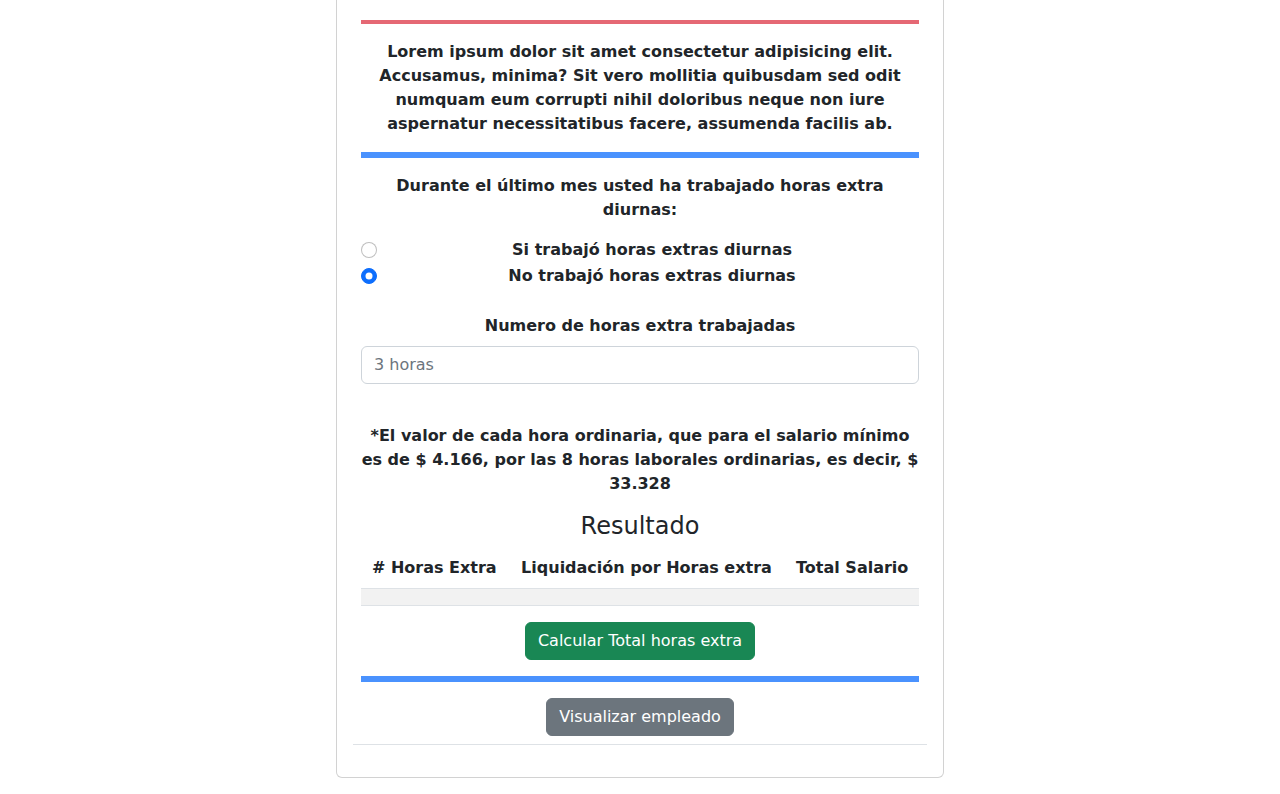
==== commit 9db56d83: "Calculo de edad, antiguedad y prestaciones agregados, se realizaron mejoras en el aspecto de la pagi" ====
--- a/index.html
+++ b/index.html
@@ -19,9 +19,9 @@
 <body>
   <div class="center_forms">
     <div class="card">
-      <h3 class="card-header text-center">SISTEMA DE EMPLEADOS</h3>
+      <h3 class="card-header text-center fw-bold">SISTEMA DE EMPLEADOS</h3>
       <div class="card-body">
-        <form>
+        <form id="form">
           <!--Datos Personales-->
           <div>
             <table class="table">
@@ -30,23 +30,24 @@
                   <label class="form-label">Datos Personales</label>
                   <div class="mb-3">
                     <label for="exampleFormControlTextarea1" class="form-label">Nombre</label>
-                    <input type="text" class="form-control" id="nombre" name="nombre" placeholder="Nombre" />
+                    <input type="text" class="form-control" id="nombre" name="nombre" placeholder="Nombre" required />
                   </div>
                   <p class="card-text" id="visnombre"></p>
                   <div class="mb-3">
                     <label for="exampleFormControlTextarea1" class="form-label">Apellido</label>
-                    <input type="text" class="form-control" id="apellido" name='apellido' placeholder="Apellido" />
+                    <input type="text" class="form-control" id="apellido" name='apellido' placeholder="Apellido"
+                      required />
                   </div>
 
                   <label for="gen" class="form-label">Género</label>
                   <div class="form-check">
-                    <input class="form-check-input" type="radio" name="gen" id="gen" value="M">
+                    <input class="form-check-input" type="radio" name="gen" id="gen" value="M" required>
                     <label class="form-check-label" for="gen">
                       M
                     </label>
                   </div>
                   <div class="form-check">
-                    <input class="form-check-input" type="radio" name="gen" id="gen2" value="F">
+                    <input class="form-check-input" type="radio" name="gen" id="gen2" value="F" required>
                     <label class="form-check-label" for="gen2">
                       F
                     </label>
@@ -55,13 +56,14 @@
                   <div class="mb-3">
                     <br>
                     <label for="exampleFormControlTextarea1" class="form-label">Fecha de Nacimiento</label>
-                    <input type="text" id="fechaNac" name="fechaNac" class="form-control" id="txt_nombre"
-                      placeholder="22-8-1995" />
+                    <input type="text" id="fechaNac" name="fechaNac" class="form-control" id="txt_nombre" required
+                      placeholder="22-08-1995" />
                   </div>
 
                   <div class="mb-3">
                     <label for="exampleFormControlTextarea1" class="form-label">Fecha de Ingreso</label>
-                    <input type="text" class="form-control" id="fIngreso" name="fIngreso" placeholder="22-11-2015" />
+                    <input type="text" class="form-control" id="fIngreso" name="fIngreso" placeholder="22-11-2015"
+                      required />
                   </div>
                 </th>
 
@@ -86,32 +88,7 @@
             </div>
           </div>
 
-          <!--HORAS EXTRAS-->
-          <div class="">
-            <label class="form-label">Horas extra diurnas</label>
-            <p>Durante el último mes usted ha trabajado horas extra diurnas:</p>
-            <div class="form-check">
-              <input class="form-check-input" type="radio" name="flexRadioDefault" id="flexRadioDefault1">
-              <label class="form-check-label" for="flexRadioDefault1">
-                Si trabajó horas extras diurnas
-              </label>
-            </div>
-            <div class="form-check">
-              <input class="form-check-input" type="radio" name="flexRadioDefault" id="flexRadioDefault2" checked>
-              <label class="form-check-label" for="flexRadioDefault2">
-                No trabajó horas extras diurnas
-              </label>
-            </div>
-            <div class="mb-3">
-              <br>
-              <label class="form-label">Numero de horas extra trabajadas</label>
-              <input type="text" class="form-control" id="numHoras" name="numHoras" placeholder="3 horas" />
-            </div>
-            <br>
-            <p>*El valor de cada hora ordinaria, que para el salario mínimo es de $ 4.166, por las 8 horas laborales
-              ordinarias, es
-              decir, $ 33.328</p>
-          </div>
+
           <hr>
           <div class="mb-3">
             <label for="formFile" class="form-label">Subir foto</label>
@@ -124,27 +101,28 @@
             <label class="form-label">Calculos</label>
 
             <div class="input-group mb-3">
-              <button class="btn btn-outline-secondary" type="button" id="btn_edad">
+              <button class="btn btn-outline-secondary" type="button" id="btn_edad" onclick="edad_emple()">
                 Calcular Edad
               </button>
-              <input type="text" class="form-control" placeholder="32 años" aria-label="Example text with button addon"
-                aria-describedby="button-addon1" />
-            </div>
-
-            <div class="input-group mb-3">
-              <button class="btn btn-outline-secondary" type="button" id="btn_antiguedad">
+
+              <label type="text" class="form-control" id="inpedad" name="inpedad"
+                aria-label="Example text with button addon" aria-describedby="button-addon1" disabled></label>
+            </div>
+
+            <div class="input-group mb-3">
+              <button class="btn btn-outline-secondary" type="button" id="btn_antiguedad" onclick="antiguedad()">
                 Calcular Antiguedad
               </button>
-              <input type="text" class="form-control" placeholder="7 años" aria-label="Example text with button addon"
-                aria-describedby="button-addon1" />
-            </div>
-
-            <div class="input-group mb-3">
-              <button class="btn btn-outline-secondary" type="button" id="btn_pestacion">
+              <label type="text" class="form-control" id="antig" name="antig"
+                aria-label="Example text with button addon " aria-describedby="button-addon2" disabled></label>
+            </div>
+
+            <div class="input-group mb-3">
+              <button class="btn btn-outline-secondary" type="button" id="btn_pestacion" onclick="prestacion()">
                 Calcular Prestaciones
               </button>
-              <input type="text" class="form-control" placeholder="$1'500.000"
-                aria-label="Example text with button addon" aria-describedby="button-addon1" />
+              <label type="text" class="form-control" id="presta" name="presta"
+                aria-label="Example text with button addon " aria-describedby="button-addon2" disabled></label>
             </div>
           </div>
 
@@ -152,8 +130,21 @@
           <!--Extras-->
 
           <!--FACTOR SALUD-->
-          <div>
-            <label class="form-label">Extras</label>
+          <div class="text-center">
+            <div>
+              <h3>SEGURIDAD SOCIAL</h3>
+            </div>
+
+            <hr>
+
+            <div class="text-success">
+              <hr>
+            </div>
+
+            <hr class="border border-danger border-2 opacity-75">
+            <p> Con el fin conocer las cotizacionesque se deben realizar para garantizar el derecho a los servicios de
+              salud y seguridad, es posible calcular el monto en el siguiente apartado </p>
+            <hr class="border border-primary border-3 opacity-75">
 
             <label for="factor" class="form-label ">Factor actividad</label>
             <div class="input-group mb-3">
@@ -167,12 +158,11 @@
                 <option value="0.0696">Nivel V</option>
               </select>
             </div>
-
             <table class="table">
               <tr>
                 <th>
                   <div class="mb-3">
-
+                    <h4>Resultado</h4>
                     <table class="table table-striped">
                       <thead>
                         <tr>
@@ -194,6 +184,48 @@
                     </table>
 
 
+                    <div class="centrar_boton py-5">
+                      <a class="btn btn-success" href="#" role="button" onclick="mostrarSegSocial()">Calcular prestación
+                        salud</a>
+                    </div>
+                    <div class="text-center">
+                      <div>
+                        <h3>HORAS EXTRAS</h3>
+                      </div>
+                      <hr class="border border-danger border-2 opacity-75">
+                      <p>Lorem ipsum dolor sit amet consectetur adipisicing elit. Accusamus, minima? Sit vero mollitia
+                        quibusdam sed odit numquam eum corrupti nihil doloribus neque non iure aspernatur necessitatibus
+                        facere, assumenda facilis ab. </p>
+                      <hr class="border border-primary border-3 opacity-75">
+                      <!--HORAS EXTRAS-->
+                      <div class="">
+                        <p>Durante el último mes usted ha trabajado horas extra diurnas:</p>
+                        <div class="form-check">
+                          <input class="form-check-input" type="radio" name="flexRadioDefault" id="flexRadioDefault1">
+                          <label class="form-check-label" for="flexRadioDefault1">
+                            Si trabajó horas extras diurnas
+                          </label>
+                        </div>
+                        <div class="form-check">
+                          <input class="form-check-input" type="radio" name="flexRadioDefault" id="flexRadioDefault2"
+                            checked>
+                          <label class="form-check-label" for="flexRadioDefault2">
+                            No trabajó horas extras diurnas
+                          </label>
+                        </div>
+                        <div class="mb-3">
+                          <br>
+                          <label class="form-label">Numero de horas extra trabajadas</label>
+                          <input type="text" class="form-control" id="numHoras" name="numHoras" placeholder="3 horas" />
+                        </div>
+                        <br>
+                        <p>*El valor de cada hora ordinaria, que para el salario mínimo es de $ 4.166, por las 8 horas
+                          laborales
+                          ordinarias, es
+                          decir, $ 33.328</p>
+                      </div>
+                      <h4>Resultado</h4>
+                    </div>
                     <table class="table table-striped">
                       <thead>
                         <tr>
@@ -213,75 +245,72 @@
                       </tbody>
                     </table>
 
-
-                    <div class="centrar_boton">
-                      <a class="btn btn-success" href="#" role="button" onclick="mos()">Calcular prestación salud</a>
-                      <a class="btn btn-success" href="#" role="button" onclick="totalPagoHoras()">Calcular Total horas
-                        extra</a>
-                      <button type="button" class="btn btn-success" onclick="mostrar_datos()" data-bs-toggle="modal"
-                        data-bs-target="#exampleModal">
-                        Visualizar empleado
-                      </button>
-                    </div>
-                  </div>
-
-
-                  <!-- Modal -->
-                  <div class="modal fade" id="exampleModal" tabindex="-1" aria-labelledby="exampleModalLabel"
-                    aria-hidden="true">
-                    <div class="modal-dialog modal-lg">
-                      <div class="modal-content">
-                        <div class="modal-header">
-                          <h5 class="modal-title" id="exampleModalLabel ">Informacion del empleado</h5>
-                          <button type="button" class="btn-close" data-bs-dismiss="modal" aria-label="Close"></button>
-                        </div>
-                        <div class="modal-body" id="verInfo">
-                          <table class="table">
+                    <a class="btn btn-success" href="#" role="button" onclick="totalPagoHoras()">Calcular Total horas
+                      extra</a>
+
+                  </div>
+          </div>
+          <div>
+            <hr class="border border-primary border-3 opacity-75">
+            <button type="button" class="btn btn-secondary" onclick="mostrar_datos()" data-bs-toggle="modal"
+              data-bs-target="#exampleModal">
+              Visualizar empleado
+            </button>
+          </div>
+        </form>
+        <!-- Modal -->
+        <div class="modal fade" id="exampleModal" tabindex="-1" aria-labelledby="exampleModalLabel" aria-hidden="true">
+          <div class="modal-dialog modal-lg">
+            <div class="modal-content">
+              <div class="modal-header">
+                <h5 class="modal-title" id="exampleModalLabel ">Informacion del empleado</h5>
+                <button type="button" class="btn-close" data-bs-dismiss="modal" aria-label="Close"></button>
+              </div>
+              <div class="modal-body" id="verInfo">
+                <table class="table">
+                  <tr>
+                    <th>
+
+                      <div class="mb-3">
+
+                        <table class="table table-striped">
+                          <thead>
                             <tr>
-                              <th>
-
-                                <div class="mb-3">
-
-                                  <table class="table table-striped">
-                                    <thead>
-                                      <tr>
-                                        <th scope="col">Nombre</th>
-                                        <th scope="col">Apellido</th>
-                                        <th scope="col">Genero</th>
-                                        <th scope="col">Fecha de nacimiento</th>
-                                        <th scope="col">Foto</th>
-                                        <th scope="col">Fecha ingreso</th>
-                                        <th scope="col">Salario basico</th>
-                                      </tr>
-                                    </thead>
-                                    <tbody>
-                                      <tr>
-                                        <td id="nomMos"></td>
-                                        <td id="apeMos"></td>
-                                        <td id="genMost"></td>
-                                        <td id="fechaNacMos"></td>
-                                        <td>
-                                          <img id="foto" />
-                                        </td>
-                                        <td id="fechaIngMos"></td>
-                                        <td id="salMos"></td>
-                                      </tr>
-
-                                    </tbody>
-                                  </table>
-                                </div>
-                                <div class="modal-footer">
-                                  <button type="button" class="btn btn-secondary"
-                                    data-bs-dismiss="modal">Cerrar</button>
-                                  <button type="button" class="btn btn-primary">Aceptar</button>
-                                </div>
-                        </div>
+                              <th scope="col">Nombre</th>
+                              <th scope="col">Apellido</th>
+                              <th scope="col">Genero</th>
+                              <th scope="col">Fecha de nacimiento</th>
+                              <th scope="col">Foto</th>
+                              <th scope="col">Fecha ingreso</th>
+                              <th scope="col">Salario basico</th>
+                            </tr>
+                          </thead>
+                          <tbody>
+                            <tr>
+                              <td id="nomMos"></td>
+                              <td id="apeMos"></td>
+                              <td id="genMost"></td>
+                              <td id="fechaNacMos"></td>
+                              <td>
+                                <img id="foto" />
+                              </td>
+                              <td id="fechaIngMos"></td>
+                              <td id="salMos"></td>
+                            </tr>
+
+                          </tbody>
+                        </table>
                       </div>
-                    </div>
-        </form>
+                      <div class="modal-footer">
+                        <button type="button" class="btn btn-primary" data-bs-dismiss="modal">Aceptar</button>
+                      </div>
+              </div>
+            </div>
+          </div>
+
+        </div>
       </div>
     </div>
-  </div>
 </body>
 <script type="text/javascript" src="js/back-end.js"></script>
 
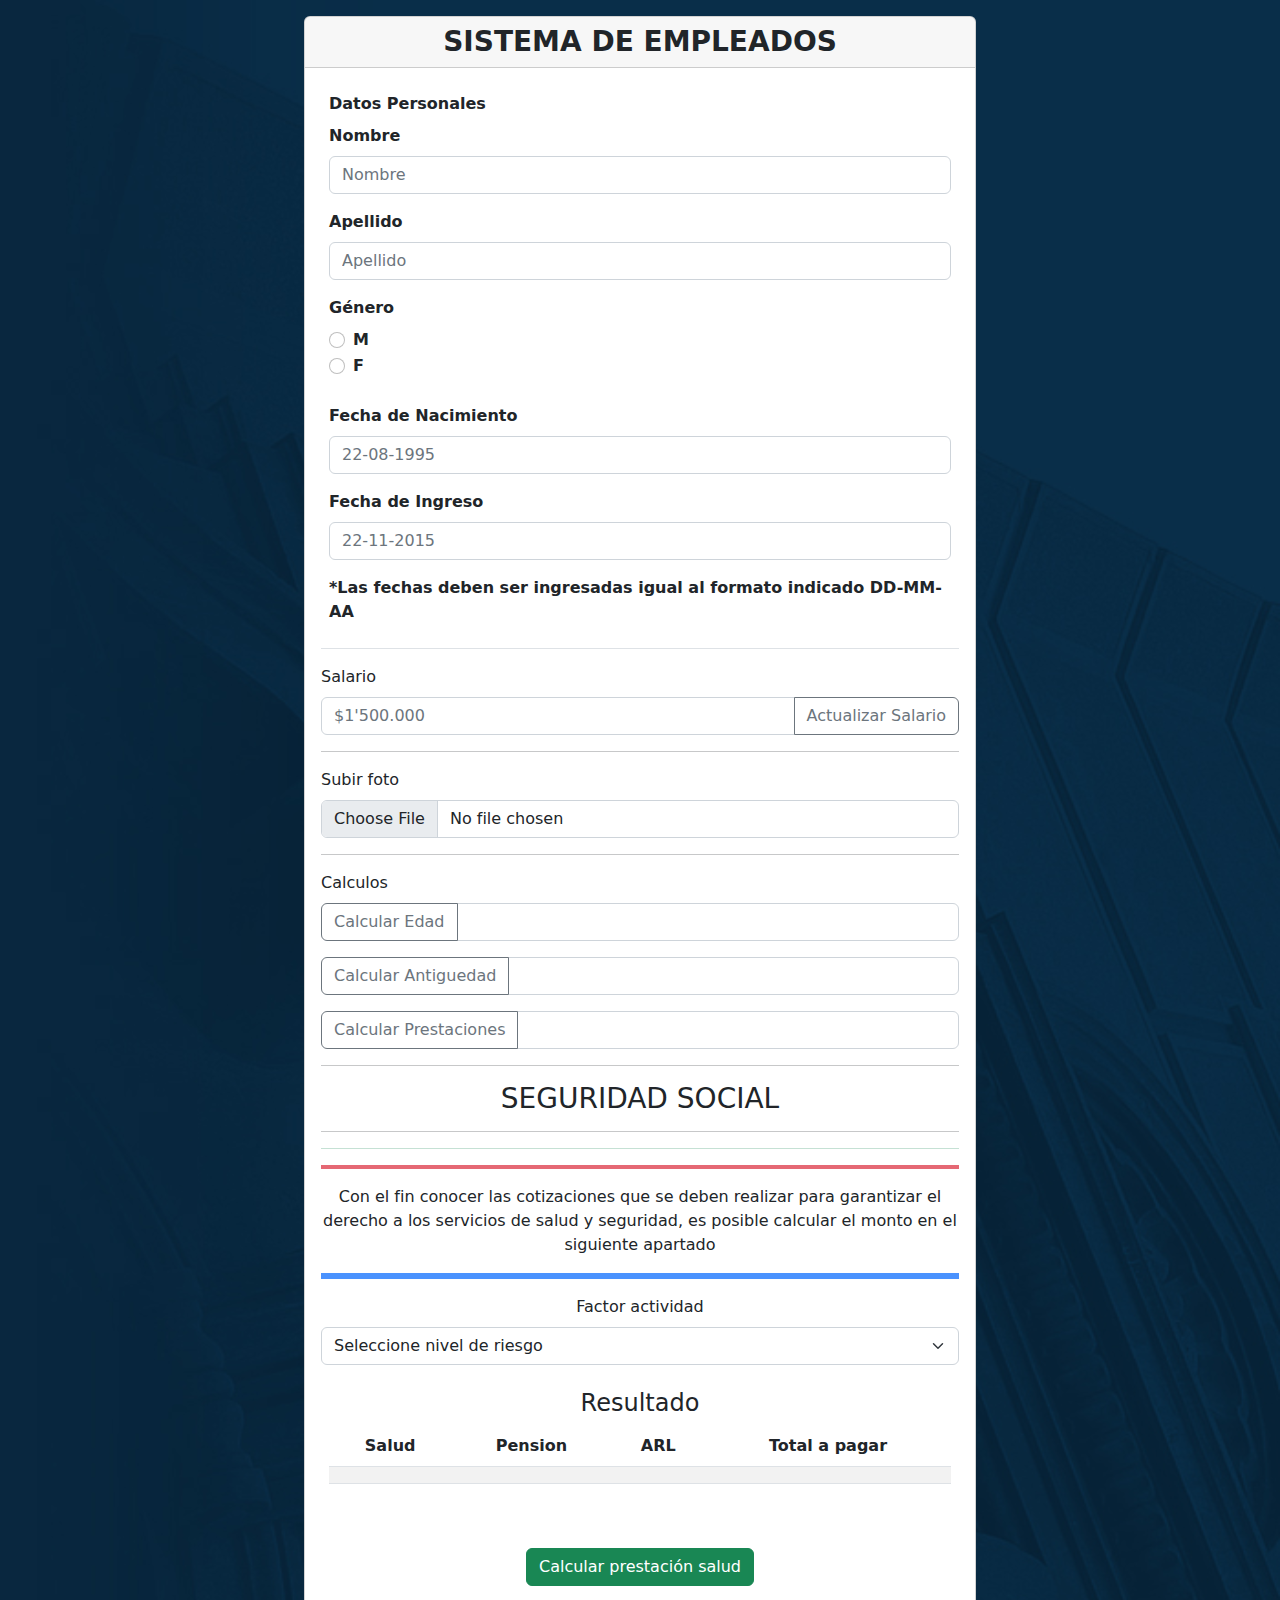
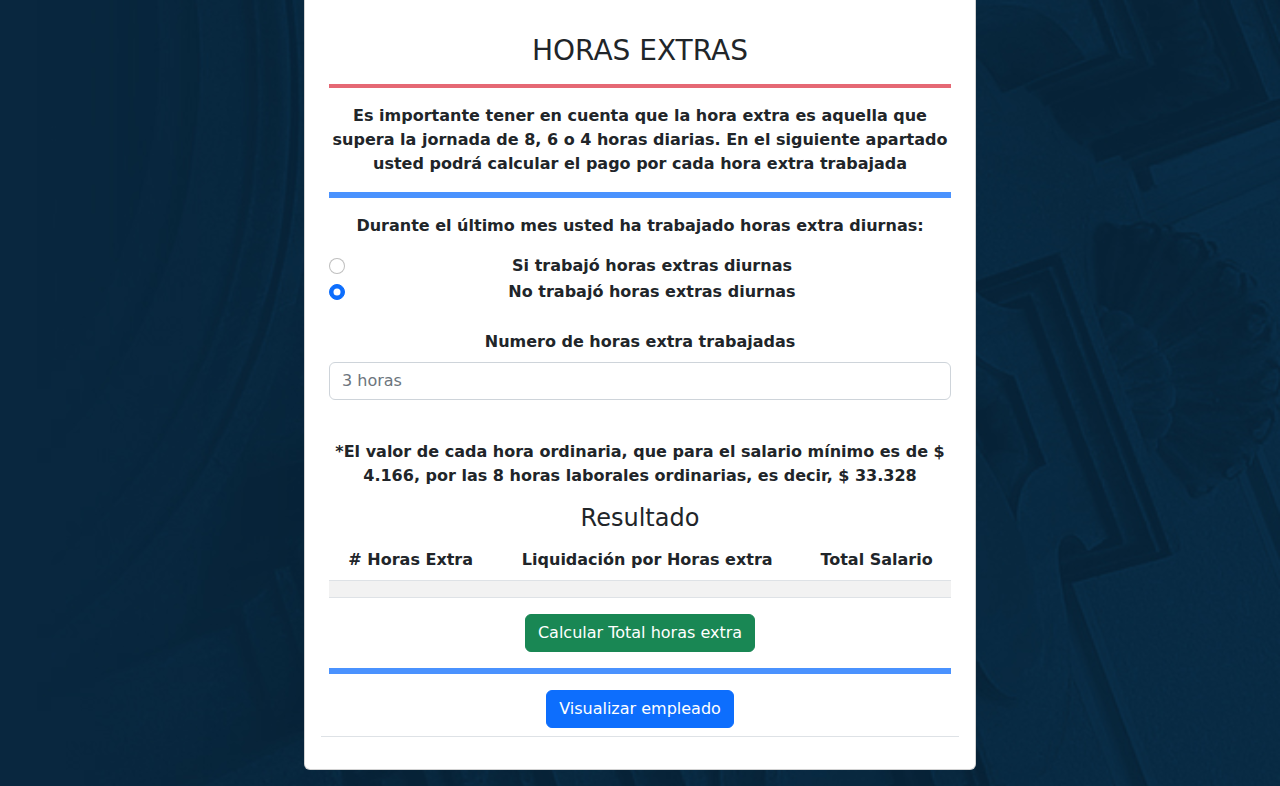
==== commit 838b4730: "Se agregan validaciones" ====
--- a/index.html
+++ b/index.html
@@ -14,6 +14,13 @@
     integrity="sha384-oBqDVmMz9ATKxIep9tiCxS/Z9fNfEXiDAYTujMAeBAsjFuCZSmKbSSUnQlmh/jp3"
     crossorigin="anonymous"></script>
   <script type="text/javascript" src="Bootstrap/js/bootstrap.bundle.min.js"></script>
+
+  <style>
+    body {
+      background-image: url(./Img/font.jpg);
+      background-size: 100%;
+    }
+  </style>
 </head>
 
 <body>
@@ -65,11 +72,9 @@
                     <input type="text" class="form-control" id="fIngreso" name="fIngreso" placeholder="22-11-2015"
                       required />
                   </div>
-                </th>
-
-                <th>
+
                   <div>
-                    <!--IMAGEN DE USUARIO-->
+                    <p>*Las fechas deben ser ingresadas igual al formato indicado DD-MM-AA</p>
                   </div>
                 </th>
               </tr>
@@ -82,7 +87,7 @@
             <div class="input-group mb-3">
               <input type="text" class="form-control" id="salario" name="salario" placeholder="$1'500.000"
                 aria-label="$1'500.000" aria-describedby="button-addon2" />
-              <button class="btn btn-outline-secondary" type="button" id="btn_modificar_salario">
+              <button class="btn btn-outline-secondary" onclick="" type="button" id="btn_modificar_salario">
                 Actualizar Salario
               </button>
             </div>
@@ -92,7 +97,8 @@
           <hr>
           <div class="mb-3">
             <label for="formFile" class="form-label">Subir foto</label>
-            <input class="form-control" type="file" id="imagen" accept="image/*" onchange="mostrar_datos()" />
+            <input class="form-control" type="file" name="imagen" id="imagen" accept="image/*"
+              onchange="mostrar_datos()" />
           </div>
 
           <hr>
@@ -142,7 +148,7 @@
             </div>
 
             <hr class="border border-danger border-2 opacity-75">
-            <p> Con el fin conocer las cotizacionesque se deben realizar para garantizar el derecho a los servicios de
+            <p> Con el fin conocer las cotizaciones que se deben realizar para garantizar el derecho a los servicios de
               salud y seguridad, es posible calcular el monto en el siguiente apartado </p>
             <hr class="border border-primary border-3 opacity-75">
 
@@ -193,20 +199,21 @@
                         <h3>HORAS EXTRAS</h3>
                       </div>
                       <hr class="border border-danger border-2 opacity-75">
-                      <p>Lorem ipsum dolor sit amet consectetur adipisicing elit. Accusamus, minima? Sit vero mollitia
-                        quibusdam sed odit numquam eum corrupti nihil doloribus neque non iure aspernatur necessitatibus
-                        facere, assumenda facilis ab. </p>
+                      <p>Es importante tener en cuenta que la hora extra es aquella que supera la jornada
+                        de 8, 6 o 4
+                        horas diarias. En el siguiente apartado usted podrá calcular el pago por cada hora extra
+                        trabajada</p>
                       <hr class="border border-primary border-3 opacity-75">
                       <!--HORAS EXTRAS-->
                       <div class="">
                         <p>Durante el último mes usted ha trabajado horas extra diurnas:</p>
-                        <div class="form-check">
+                        <div class="form-check centrar_select">
                           <input class="form-check-input" type="radio" name="flexRadioDefault" id="flexRadioDefault1">
                           <label class="form-check-label" for="flexRadioDefault1">
                             Si trabajó horas extras diurnas
                           </label>
                         </div>
-                        <div class="form-check">
+                        <div class="form-check centrar_select">
                           <input class="form-check-input" type="radio" name="flexRadioDefault" id="flexRadioDefault2"
                             checked>
                           <label class="form-check-label" for="flexRadioDefault2">
@@ -252,7 +259,7 @@
           </div>
           <div>
             <hr class="border border-primary border-3 opacity-75">
-            <button type="button" class="btn btn-secondary" onclick="mostrar_datos()" data-bs-toggle="modal"
+            <button type="button" class="btn btn-primary" onclick="mostrar_datos()" data-bs-toggle="modal"
               data-bs-target="#exampleModal">
               Visualizar empleado
             </button>
--- a/Css/Style.css
+++ b/Css/Style.css
@@ -1,5 +1,5 @@
 .center_forms {
-  width: 50%;
+  width: 55%;
   margin: auto;
   padding: 1em;
 }
@@ -12,3 +12,7 @@
   width: 10%;
   height: 10%;
 }
+
+.centrar_select {
+  text-align: center;
+}
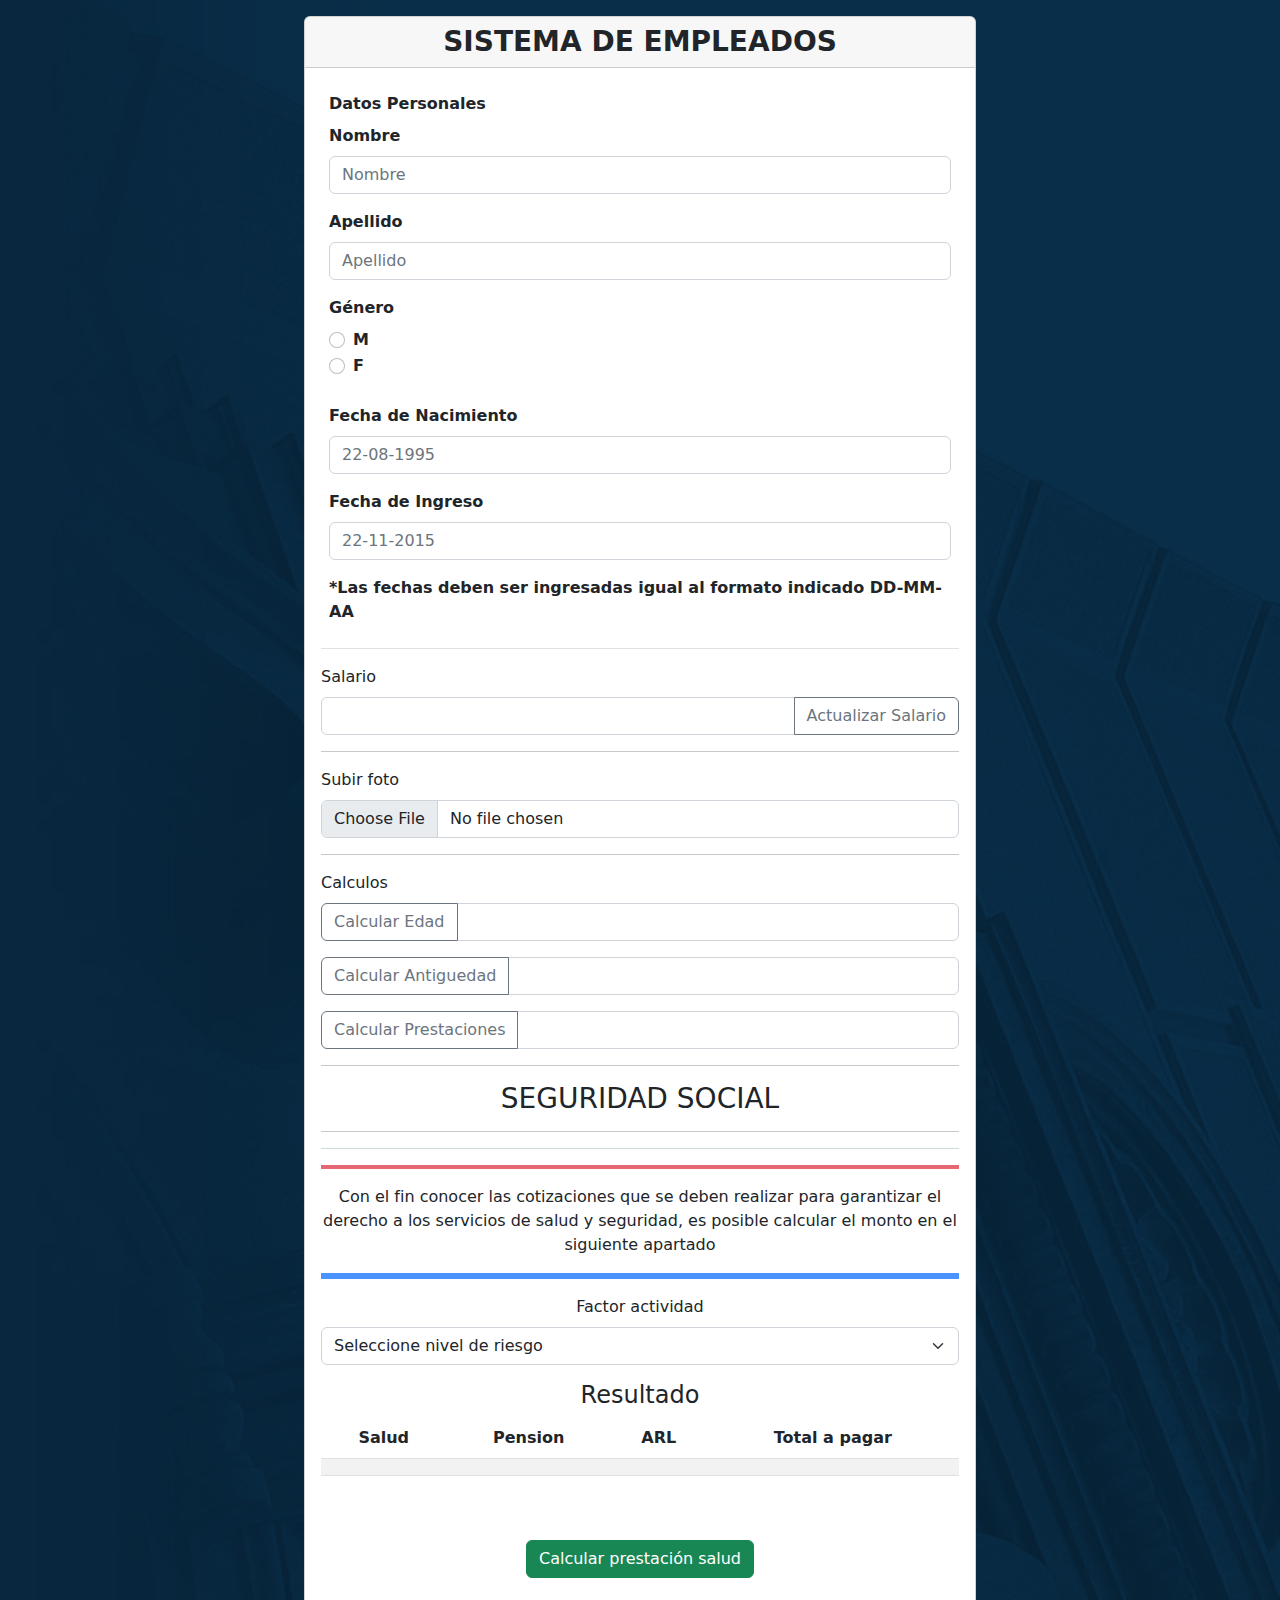
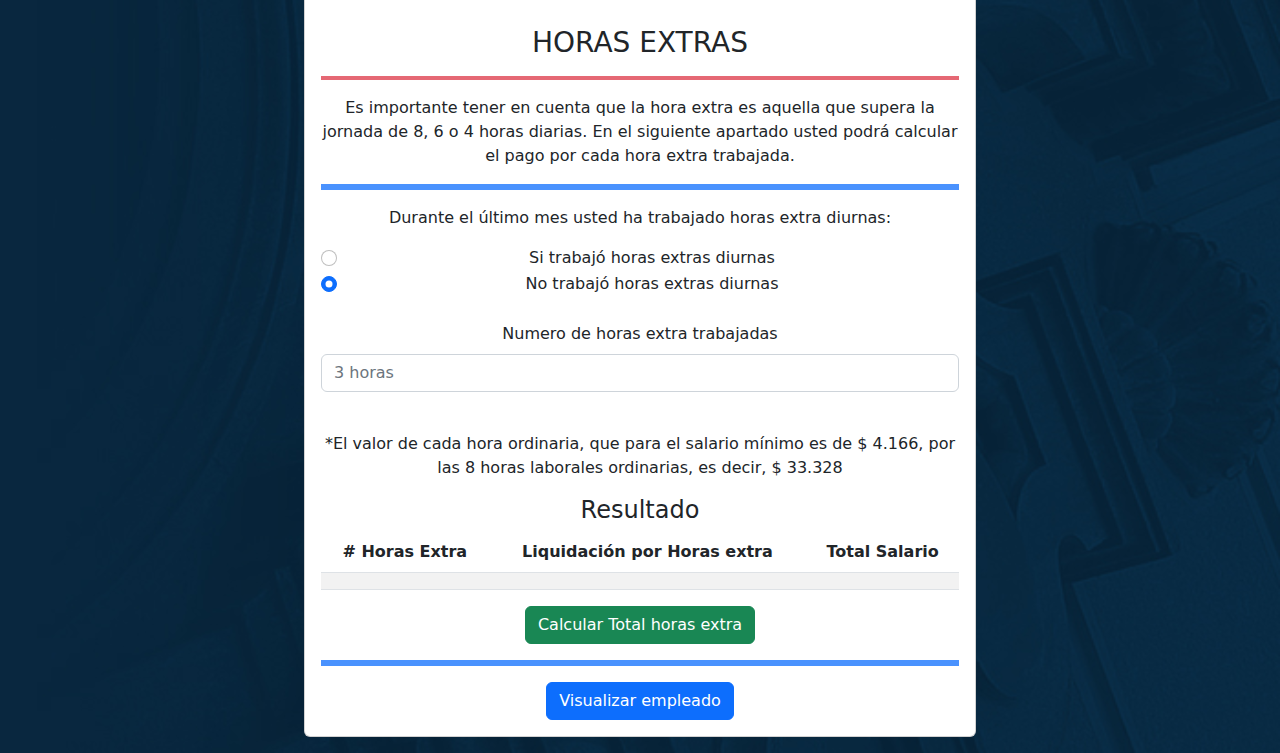
==== commit c8e61a05: "Se agregan validaciones" ====
--- a/index.html
+++ b/index.html
@@ -85,9 +85,15 @@
           <div>
             <label class="form-label">Salario</label>
             <div class="input-group mb-3">
-              <input type="text" class="form-control" id="salario" name="salario" placeholder="$1'500.000"
-                aria-label="$1'500.000" aria-describedby="button-addon2" />
-              <button class="btn btn-outline-secondary" onclick="" type="button" id="btn_modificar_salario">
+
+              <!-- <input type="text" class="form-control" id="salario" name="salario" placeholder="$1'500.000"
+                aria-label="$1'500.000" aria-describedby="button-addon2" /> -->
+
+              <label type="text" class="form-control" id="salario" name="salario"
+                aria-label="Example text with button addon" aria-describedby="button-addon1" disabled></label>
+
+              <button class="btn btn-outline-secondary" onclick="actualizarSalario()" type="button"
+                id="btn_modificar_salario">
                 Actualizar Salario
               </button>
             </div>
@@ -164,100 +170,98 @@
                 <option value="0.0696">Nivel V</option>
               </select>
             </div>
-            <table class="table">
-              <tr>
-                <th>
-                  <div class="mb-3">
-                    <h4>Resultado</h4>
-                    <table class="table table-striped">
-                      <thead>
-                        <tr>
-                          <th scope="col">Salud</th>
-                          <th scope="col">Pension</th>
-                          <th scope="col">ARL</th>
-                          <th scope="col">Total a pagar</th>
-                        </tr>
-                      </thead>
-                      <tbody>
-                        <tr>
-                          <td id="salud"></td>
-                          <td id="pension"></td>
-                          <td id="arl"></td>
-                          <td id="total"></td>
-                        </tr>
-
-                      </tbody>
-                    </table>
-
-
-                    <div class="centrar_boton py-5">
-                      <a class="btn btn-success" href="#" role="button" onclick="mostrarSegSocial()">Calcular prestación
-                        salud</a>
-                    </div>
-                    <div class="text-center">
-                      <div>
-                        <h3>HORAS EXTRAS</h3>
-                      </div>
-                      <hr class="border border-danger border-2 opacity-75">
-                      <p>Es importante tener en cuenta que la hora extra es aquella que supera la jornada
-                        de 8, 6 o 4
-                        horas diarias. En el siguiente apartado usted podrá calcular el pago por cada hora extra
-                        trabajada</p>
-                      <hr class="border border-primary border-3 opacity-75">
-                      <!--HORAS EXTRAS-->
-                      <div class="">
-                        <p>Durante el último mes usted ha trabajado horas extra diurnas:</p>
-                        <div class="form-check centrar_select">
-                          <input class="form-check-input" type="radio" name="flexRadioDefault" id="flexRadioDefault1">
-                          <label class="form-check-label" for="flexRadioDefault1">
-                            Si trabajó horas extras diurnas
-                          </label>
-                        </div>
-                        <div class="form-check centrar_select">
-                          <input class="form-check-input" type="radio" name="flexRadioDefault" id="flexRadioDefault2"
-                            checked>
-                          <label class="form-check-label" for="flexRadioDefault2">
-                            No trabajó horas extras diurnas
-                          </label>
-                        </div>
-                        <div class="mb-3">
-                          <br>
-                          <label class="form-label">Numero de horas extra trabajadas</label>
-                          <input type="text" class="form-control" id="numHoras" name="numHoras" placeholder="3 horas" />
-                        </div>
-                        <br>
-                        <p>*El valor de cada hora ordinaria, que para el salario mínimo es de $ 4.166, por las 8 horas
-                          laborales
-                          ordinarias, es
-                          decir, $ 33.328</p>
-                      </div>
-                      <h4>Resultado</h4>
-                    </div>
-                    <table class="table table-striped">
-                      <thead>
-                        <tr>
-                          <th scope="col"># Horas Extra</th>
-                          <th scope="col">Liquidación por Horas extra</th>
-                          <th scope="col">Total Salario</th>
-
-                        </tr>
-                      </thead>
-                      <tbody>
-                        <tr>
-                          <td id="numHorasExtra"></td>
-                          <td id="totalLiquidacion"></td>
-                          <td id="totalSalario"></td>
-
-                        </tr>
-                      </tbody>
-                    </table>
-
-                    <a class="btn btn-success" href="#" role="button" onclick="totalPagoHoras()">Calcular Total horas
-                      extra</a>
-
-                  </div>
-          </div>
-          <div>
+
+            <div class="mb-3">
+              <h4>Resultado</h4>
+              <table class="table table-striped">
+                <thead>
+                  <tr>
+                    <th scope="col">Salud</th>
+                    <th scope="col">Pension</th>
+                    <th scope="col">ARL</th>
+                    <th scope="col">Total a pagar</th>
+                  </tr>
+                </thead>
+                <tbody>
+                  <tr>
+                    <td id="salud"></td>
+                    <td id="pension"></td>
+                    <td id="arl"></td>
+                    <td id="total"></td>
+                  </tr>
+
+                </tbody>
+              </table>
+
+            </div>
+            <div class="centrar_boton py-5">
+              <a class="btn btn-success" href="#" role="button" onclick="mostrarSegSocial()">Calcular prestación
+                salud</a>
+            </div>
+
+          </div>
+          <div class="text-center">
+            <div>
+              <h3>HORAS EXTRAS</h3>
+            </div>
+            <hr class="border border-danger border-2 opacity-75">
+            <p>Es importante tener en cuenta que la hora extra es aquella que supera la jornada
+              de 8, 6 o 4
+              horas diarias. En el siguiente apartado usted podrá calcular el pago por cada hora extra
+              trabajada.</p>
+            <hr class="border border-primary border-3 opacity-75">
+            <!--HORAS EXTRAS-->
+            <div class="">
+              <p>Durante el último mes usted ha trabajado horas extra diurnas:</p>
+              <div class="form-check centrar_select">
+                <input class="form-check-input" type="radio" name="flexRadioDefault" id="flexRadioDefault1">
+                <label class="form-check-label" for="flexRadioDefault1">
+                  Si trabajó horas extras diurnas
+                </label>
+              </div>
+              <div class="form-check centrar_select">
+                <input class="form-check-input" type="radio" name="flexRadioDefault" id="flexRadioDefault2" checked>
+                <label class="form-check-label" for="flexRadioDefault2">
+                  No trabajó horas extras diurnas
+                </label>
+              </div>
+              <div class="mb-3">
+                <br>
+                <label class="form-label">Numero de horas extra trabajadas</label>
+                <input type="text" class="form-control" id="numHoras" name="numHoras" placeholder="3 horas" />
+              </div>
+              <br>
+              <p>*El valor de cada hora ordinaria, que para el salario mínimo es de $ 4.166, por las 8 horas
+                laborales
+                ordinarias, es
+                decir, $ 33.328</p>
+            </div>
+            <h4>Resultado</h4>
+
+            <table class="table table-striped">
+              <thead>
+                <tr>
+                  <th scope="col"># Horas Extra</th>
+                  <th scope="col">Liquidación por Horas extra</th>
+                  <th scope="col">Total Salario</th>
+
+                </tr>
+              </thead>
+              <tbody>
+                <tr>
+                  <td id="numHorasExtra"></td>
+                  <td id="totalLiquidacion"></td>
+                  <td id="totalSalario"></td>
+
+                </tr>
+              </tbody>
+            </table>
+
+            <a class="btn btn-success" href="#" role="button" onclick="totalPagoHoras()">Calcular Total horas
+              extra</a>
+          </div>
+
+          <div class="text-center">
             <hr class="border border-primary border-3 opacity-75">
             <button type="button" class="btn btn-primary" onclick="mostrar_datos()" data-bs-toggle="modal"
               data-bs-target="#exampleModal">
@@ -265,6 +269,7 @@
             </button>
           </div>
         </form>
+
         <!-- Modal -->
         <div class="modal fade" id="exampleModal" tabindex="-1" aria-labelledby="exampleModalLabel" aria-hidden="true">
           <div class="modal-dialog modal-lg">
@@ -299,7 +304,7 @@
                               <td id="genMost"></td>
                               <td id="fechaNacMos"></td>
                               <td>
-                                <img id="foto" />
+                                <img id="foto" style="max-width: 50%; height: auto; width: auto/9; " />
                               </td>
                               <td id="fechaIngMos"></td>
                               <td id="salMos"></td>
